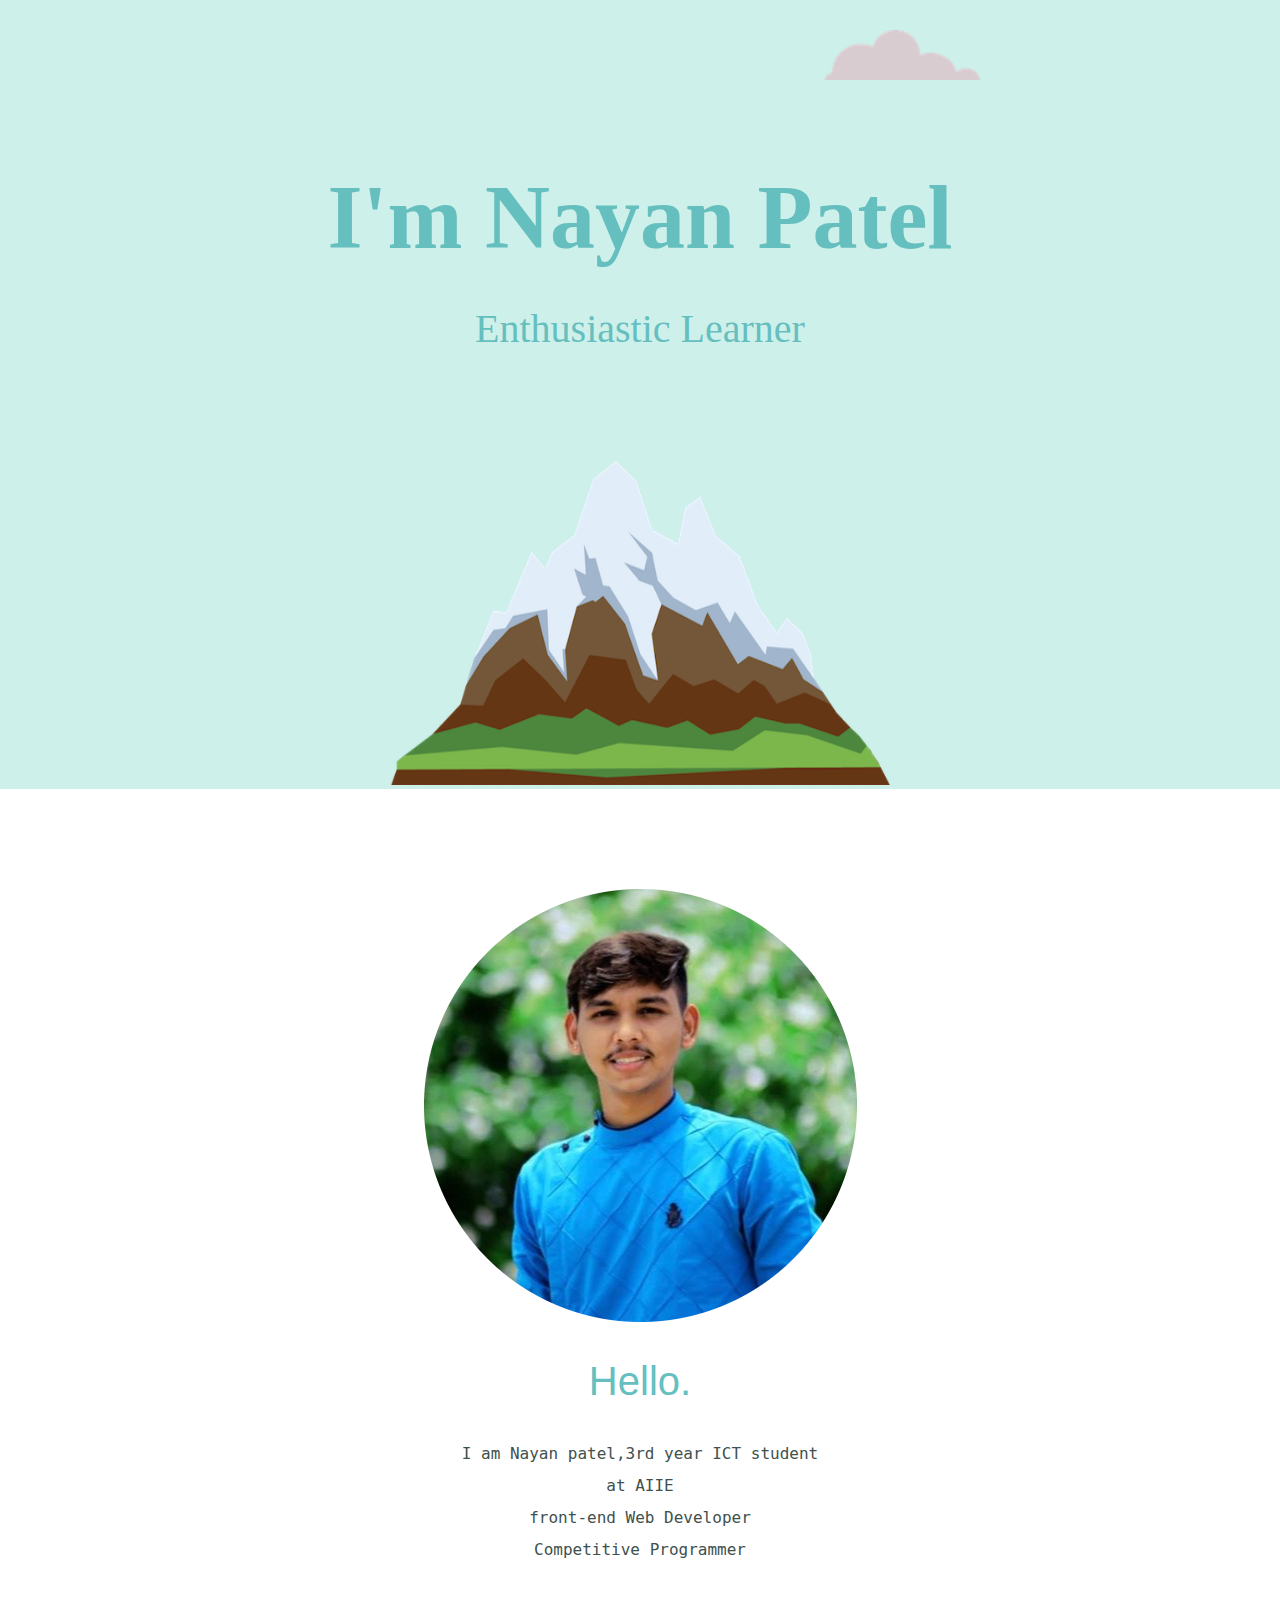
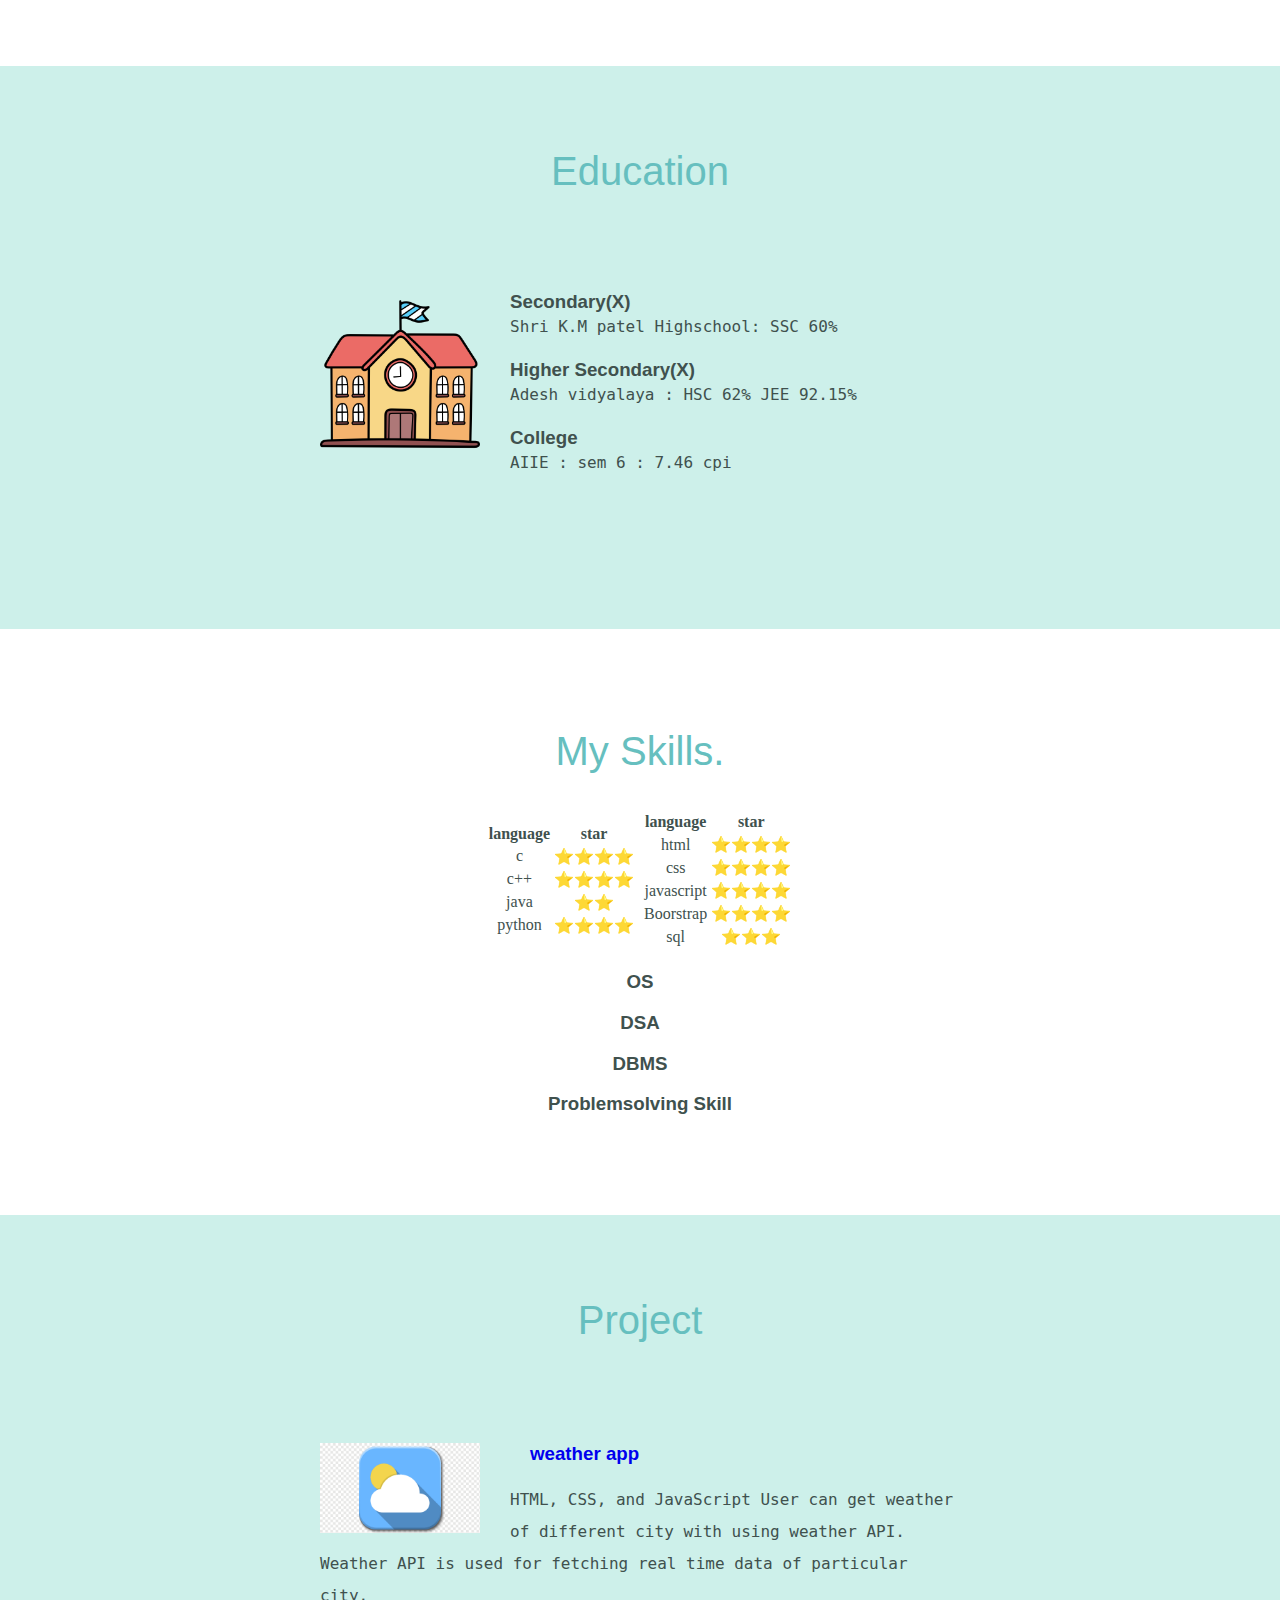
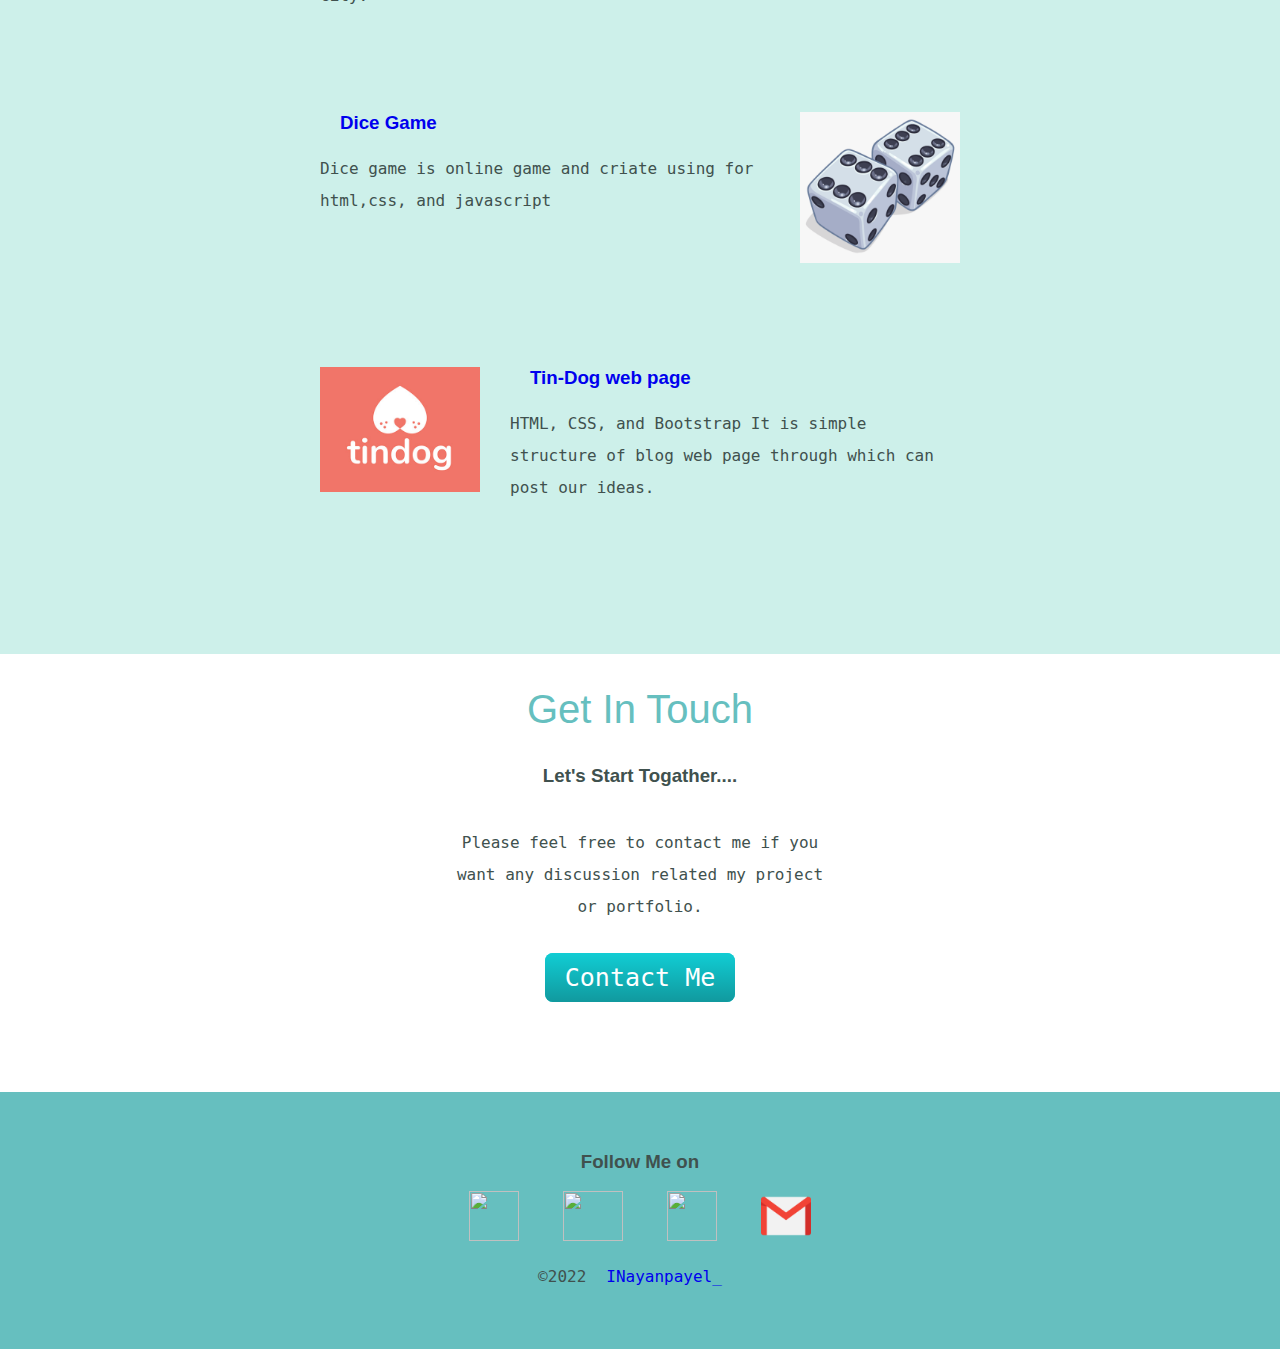
==== index.html @ 5efd01de "Update index.html" ====
<!DOCTYPE html>
<html lang="en">
<head>
    <meta charset="UTF-8">
    <meta http-equiv="X-UA-Compatible" content="IE=edge">
    <meta name="viewport" content="width=device-width, initial-scale=1.0">
    
    <link rel="stylesheet " href="css/styles.css">
     <link rel="icon" href="favicon.ico">
    <title>Nayan Patel</title>
   
</head>
<body>
    <div class="top-container">
     <img class="top-cloud "src="images/cloud.png" alt="cloud.png">
     <h1>I'm Nayan Patel</h1>
     <h2 class="sehading">Enthusiastic Learner</h2>

     
     <img  class="mountain responsive" src="images/mountain.png" alt="mountain.png">
   
    </div>
    <div class="middle-container">
  <div class="profile" style="margin-bottom: 100px;">
    <img src="images/nayan patel- image-modified.png" alt="">
    <h2>Hello.</h2>
    <p class="intro"> I am Nayan patel,3rd year ICT student at AIIE
                       <br>
                      front-end Web Developer
                      <br>
                      Competitive Programmer</p>
  </div>
 
 <div class="skills" >
   <h2>Education</h2>
    <div class="skill-row school-image">
      <img class="skill1"  src="images/school.png" alt="">
      <h3 style=" margin-bottom: 0px;" >Secondary(X)</h3>
      <p class="special" style="    margin-bottom: 0px; margin-top: 0px; ">Shri K.M patel Highschool: SSC 60%</p>
      <h3 style="margin-bottom: 0px;">Higher Secondary(X)</h3>
      <p class="special" style="margin-top: 0px;">Adesh vidyalaya : HSC 62%  JEE 92.15%</p>
       <h3 style="margin-bottom: 0px;">College</h3>
         <p class="special" style="margin-top: 0px;">AIIE :  sem 6 : 7.46 cpi</p>



    </div>

 </div>
 

  <div class="secondmiddle">
    <h2>My Skills.</h2>
    <table align="center" >
      <tr>
        <td>
         <table >
        
        <thead>
            <th>language</th>
            <th>star</th>
        </thead>
        <tr>
            <td>c</td>
            <td>⭐️⭐️⭐️⭐️</td>
        </tr>
         <tr>
            <td>c++</td>
            <td>⭐️⭐️⭐️⭐️</td>
         </tr>
          
        <tr>
            <td>java</td>
            <td>⭐️⭐️</td>
        </tr>
        <tr>
            <td>python</td>
            <td>⭐️⭐️⭐️⭐️</td>
        </tr>
        
    </table>
        </td>
        <td>
          <table >
        <thead>
            <th>language</th>
            <th>star</th>
        </thead>
       
         <tr>
            <td>html</td>
            <td>⭐️⭐️⭐️⭐️</td>
        </tr>
        <tr>
            <td>css</td>
            <td>⭐️⭐️⭐️⭐️</td>
        </tr>
              <tr>
            <td>javascript</td>
            <td>⭐️⭐️⭐️⭐️</td>
        </tr>
        <tr>
            <td>Boorstrap</td>
            <td>⭐️⭐️⭐️⭐️</td>
        </tr>
        <tr>
            <td>sql</td>
            <td>⭐️⭐️⭐️</td>
        </tr>
    </table>
        </td>
      </tr>
    </table>
    <h3>OS</h3>
    <h3>DSA</h3>
   <h3>DBMS</h3>
   <h3>Problemsolving Skill</h3>

  </div>
  
  
  <div class="skills">
    <h2>Project</h2>
    <div class="skill-row">
      <img class="skill1" src="images/weather.png" alt="">
     <h3><a href="https://inayanpatel00.github.io/wearther/">weather app</a></h3>
      <p>HTML, CSS, and JavaScript User can get weather of different city with using weather API. Weather API is used for fetching real time data of particular city.</p>
    </div>
    <div class="skill-row">
      <img class="skill2" src="images/dice.png" alt="">
      <h3><a href="https://inayanpatel00.github.io/Dice_Game/">Dice Game</a></h3>
      <p> Dice game is online game and criate using for html,css, and javascript</p>
    </div>
    <div class="skill-row" style="margin-top: 150px ">
      <img class="skill1" src="images/tindog.png" alt="">
      <h3><a href="https://inayanpatel00.github.io/TinDog/">Tin-Dog web page</a></h3>
      <p>HTML, CSS, and Bootstrap It is simple structure of blog web page through which can post our ideas.
</p>
    </div>
  </div>
  

  <div class="contact-me">
    <h2>Get In Touch</h2>
    <h3>Let's Start Togather....</h3>
    <p  class="contect-message">Please feel free to contact me if you want any discussion related my project or portfolio.</p>
    
    <a class="btn" href="index2.html">Contact  Me</a>
  </div>
</div>


<div class="bottom-container">
  <h3>Follow Me on</h3>
  <a class="footer-link" href="https://www.linkedin.com/in/nayan-patel-17034b195"><img src="https://brandlogos.net/wp-content/uploads/2016/06/linkedin-logo-512x512.png"width="50" height="50"></a>
  <a class="footer-link" href="https://twitter.com/inayanpatel1"><img src="https://seeklogo.com/images/T/twitter-2012-positive-logo-916EDF1309-seeklogo.com.png"width="60" height="50"></a>
  <a class="footer-link" href="https://instagram.com/inayanpatel_?igshid=YmMyMTA2M2Y=" ><img src="https://seeklogo.com/images/I/instagram-logo-041EABACE1-seeklogo.com.png" width="50" height="50"></a>
  <a class="https://mail.google.com/mail/u/0/#inbox?compose=CllgCJTLHGMfSJMRnQXCDwfdcSlsHkxMpCMxpvTtKQzpxlHwzqXCXhJTdZwKRwnlLRmnzVSlwkg" ><img src="images/gmail.png" width="50" height="50"></a>  
  <p>©2022<a href="https://instagram.com/inayanpatel_?igshid=YmMyMTA2M2Y=">INayanpayel_</a></p>
</div>


</body>
</html>
---- css/styles.css ----
body{
    text-align: center;
    margin: 0;
    font-family:cursive;
    color: #40514E;
}
.responsive {
    width: 100%;
    max-width: 500px;
    height: auto;
}
h1{
    /*width: 10;   when not inline block  css ndn    100% = 16px = 1em  em hoy to parent ma change kariae thay  px ma nahi*/
    margin: 50px auto 0 auto;
    font-family:cursive;
    font-size: 5.626rem;
    color: #66BFBF;
    line-height: 1.5;
}
h2{
    font-size: 2.5rem;
    font-family:sans-serif;
    color: #66BFBF;
    font-weight: normal;
}
h3{
color: #40514E;
font-family: sans-serif;
}
p{
    font-family:'monospace',sans-serif;
    line-height: 2;
   
    
}
hr {
    border-style: none;
    border-top-style: dotted;
    width: 10%;
    border-color: #EAF6F6;
    border-width: 6px;
    margin: 50px auto;
}
.intro
{
    width: 30%;
    margin: auto;
}
.skill1
{
width: 25%;
float:left;
margin-right: 30px;
}
.skill2
{
width: 25%;
float:right;
}
.skills
{
    background-color: #CDF0EA;
    padding-top: 50px;
    padding-bottom: 50px;

}
.special
{
    padding-top: 0.5px;
}
.school-image
{
        line-height: 0.90;
}
.skill-row
{
    width:50%;
    margin: 100px auto 100px auto;
    text-align:left;
}
.sehading{
    margin-top: 20px;
    font-family: serif;
}

.top-container{
    background-color: #CDF0EA;
    position: relative;
    padding-top: 100px;
    
}
.mountain
{
    height: 400px;
}
.middle-container {
    margin: 100px 0 ;
}
.secondmiddle{
    font-family: serif;
    margin: 100px auto 100px auto;

}
.bottom-container {
 background-color: #66BFBF;
    padding-top: 40px;
    padding-bottom: 40px;
}
.bottom-cloud
{
    position: absolute;
    left: 300px;
    bottom: 300px;
    height: 50px;
}
.top-cloud {
    position:absolute;
   right: 300px;
   top: 30px;
   height: 50px;
}
.contect-message{
    width: 30%;
    margin: 40px auto 40px;
}
.btn {
    /*  button creator   giphy */
    background: #11cdd4;
    background-image: -webkit-linear-gradient(top, #11cdd4, #11999e);
    background-image: -moz-linear-gradient(top, #11cdd4, #11999e);
    background-image: -ms-linear-gradient(top, #11cdd4, #11999e);
    background-image: -o-linear-gradient(top, #11cdd4, #11999e);
    background-image: linear-gradient(to bottom, #11cdd4, #11999e);
    -webkit-border-radius: 8;
    -moz-border-radius: 8;
    border-radius: 8px;
    font-family: 'monospace', sans-serif;   
    color: #ffffff;
    font-size: 25px;
    padding: 10px 20px 10px 20px;
    text-decoration: none;
}

.btn:hover {
    background: #30e3cb;
    background-image: -webkit-linear-gradient(top, #30e3cb, #2bc4ad);
    background-image: -moz-linear-gradient(top, #30e3cb, #2bc4ad);
    background-image: -ms-linear-gradient(top, #30e3cb, #2bc4ad);
    background-image: -o-linear-gradient(top, #30e3cb, #2bc4ad);
    background-image: linear-gradient(to bottom, #30e3cb, #2bc4ad);
    text-decoration: none;
}
a{
    margin:10px 20px;
    text-decoration: none;
}
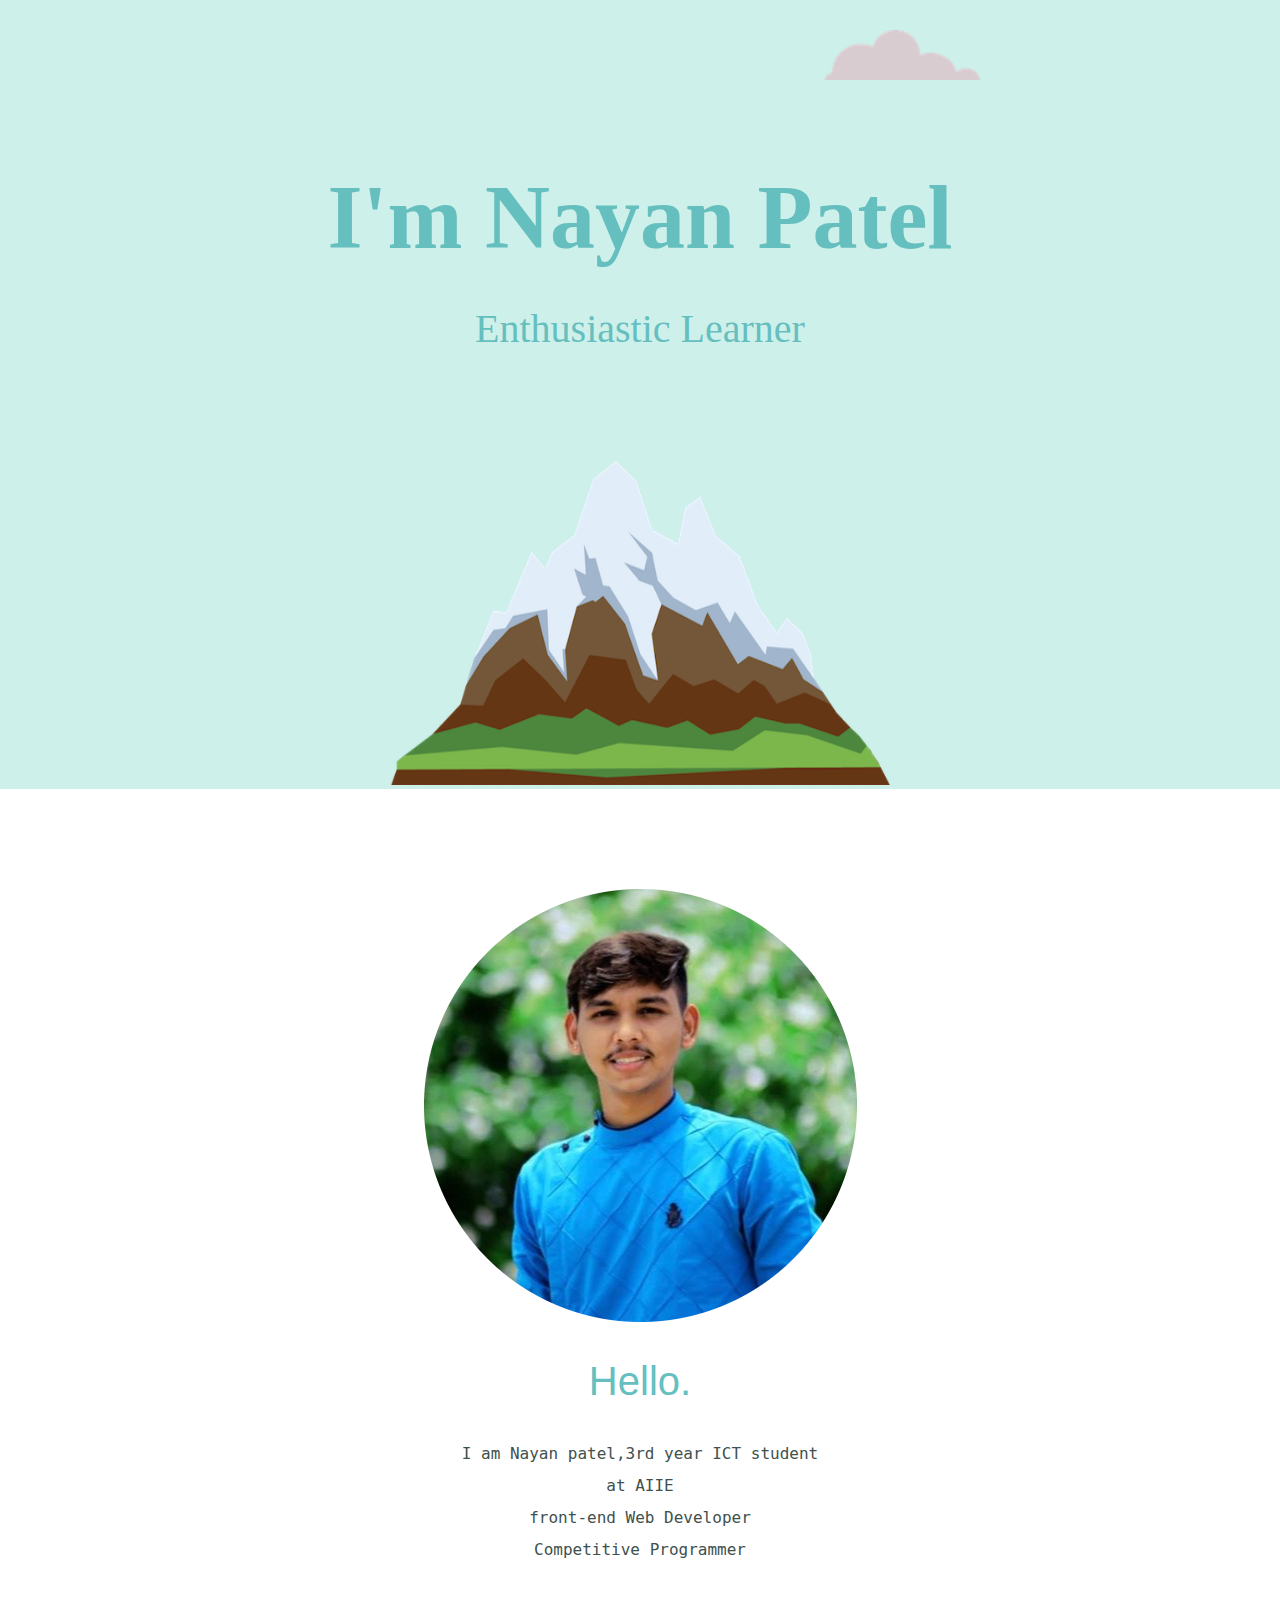
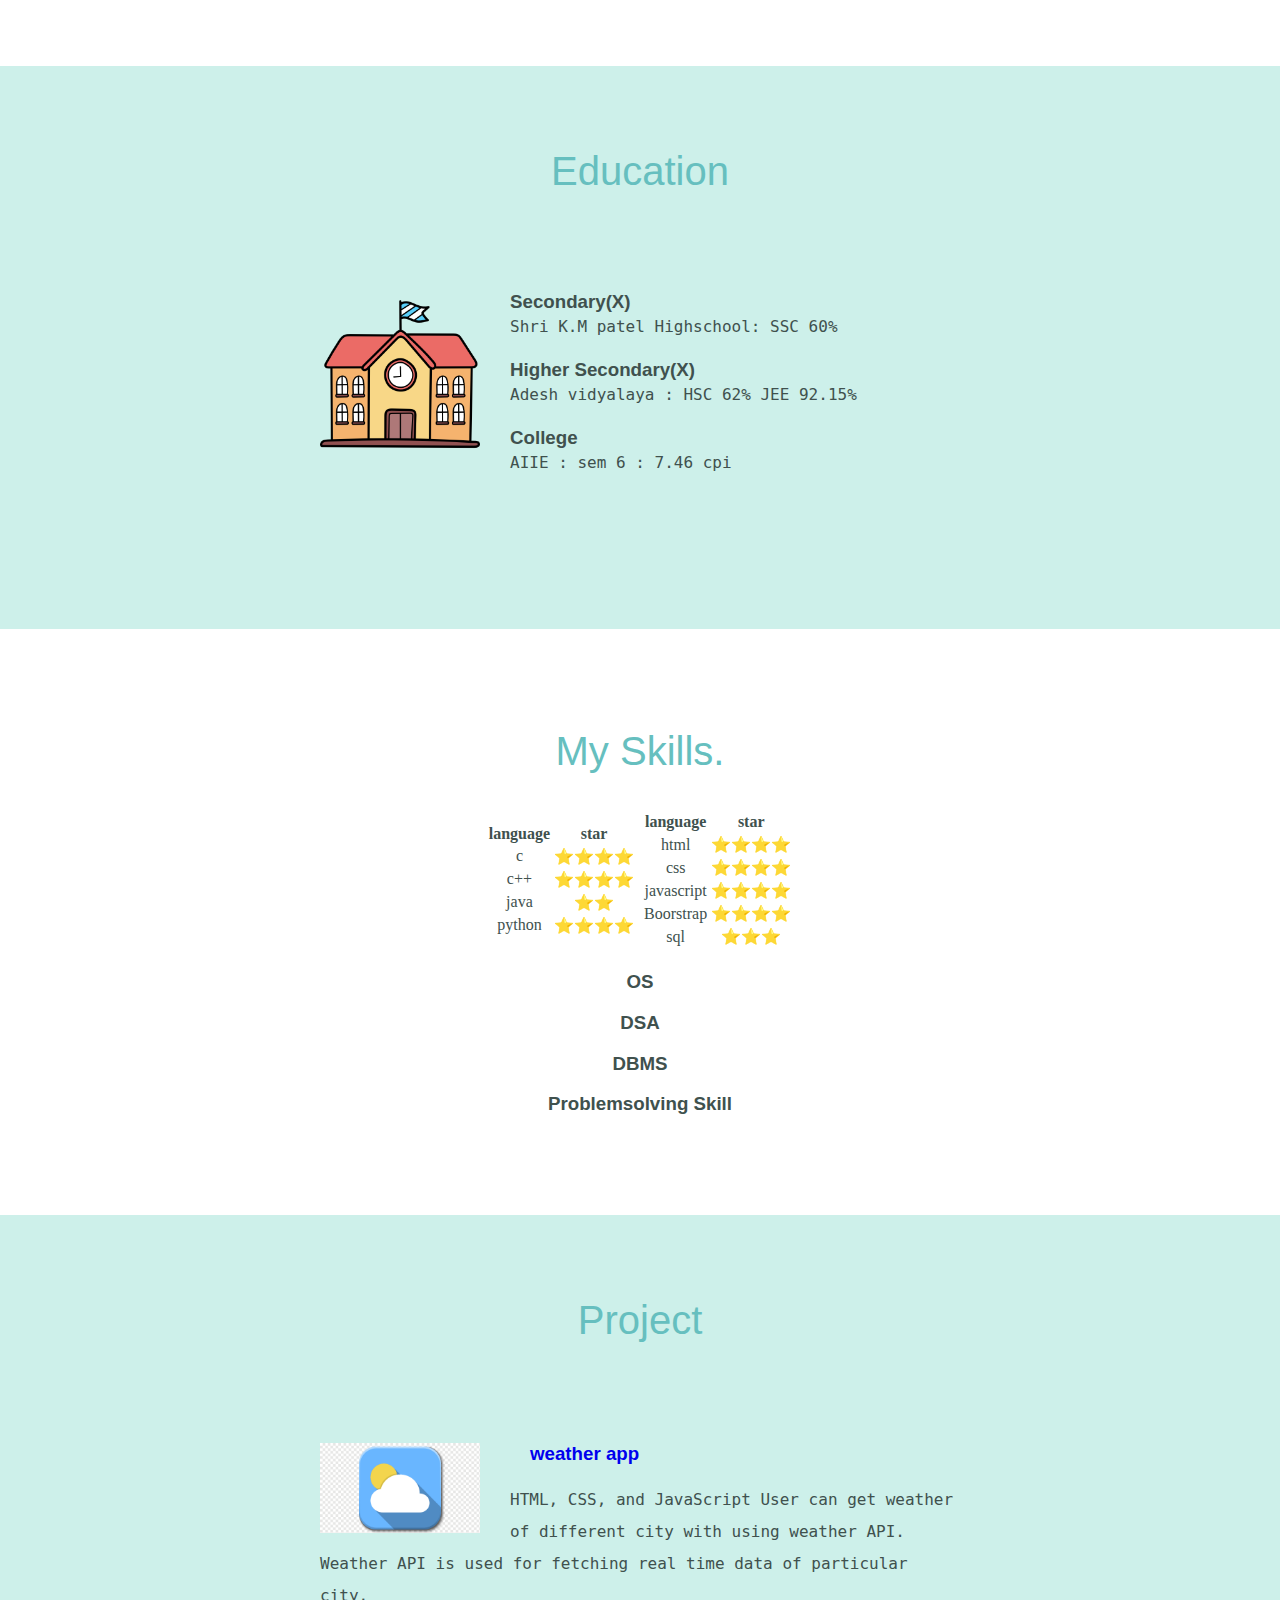
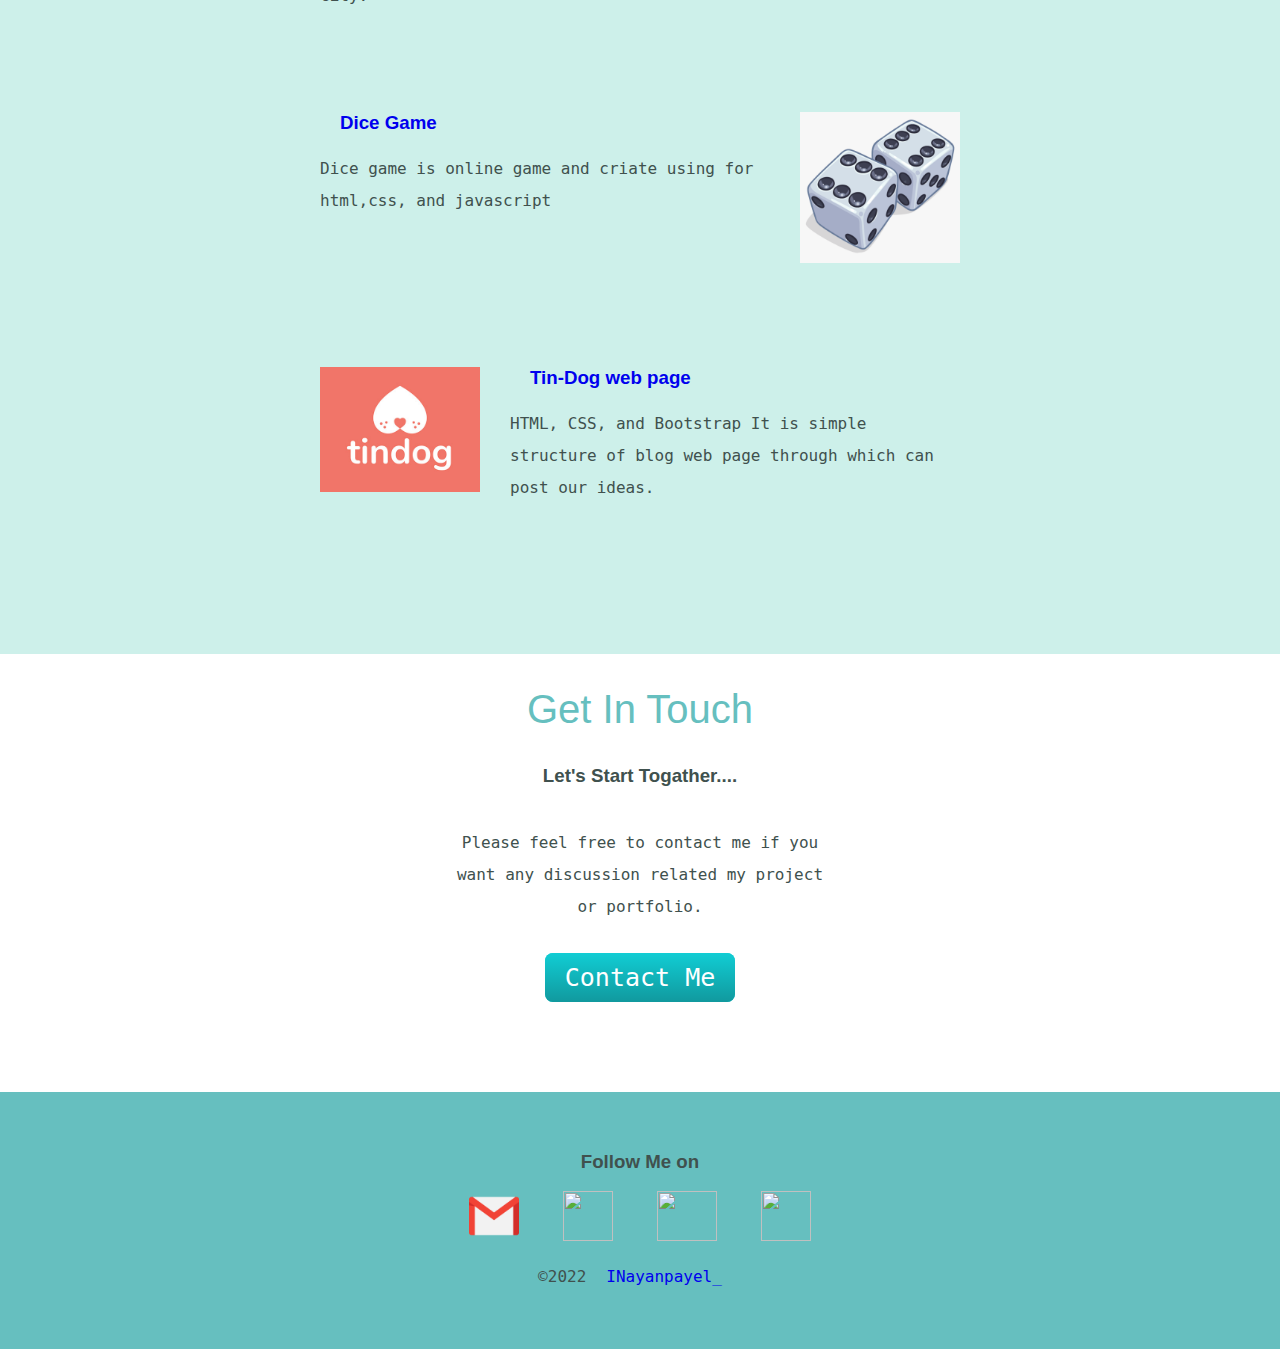
==== commit e3caa6f7: "Update index.html" ====
--- a/index.html
+++ b/index.html
@@ -152,10 +152,11 @@
 
 <div class="bottom-container">
   <h3>Follow Me on</h3>
+     <a href="https://mail.google.com/mail/u/0/#inbox?compose=CllgCJTLHGMfSJMRnQXCDwfdcSlsHkxMpCMxpvTtKQzpxlHwzqXCXhJTdZwKRwnlLRmnzVSlwkg" ><img src="images/gmail.png" width="50" height="50"></a> 
   <a class="footer-link" href="https://www.linkedin.com/in/nayan-patel-17034b195"><img src="https://brandlogos.net/wp-content/uploads/2016/06/linkedin-logo-512x512.png"width="50" height="50"></a>
   <a class="footer-link" href="https://twitter.com/inayanpatel1"><img src="https://seeklogo.com/images/T/twitter-2012-positive-logo-916EDF1309-seeklogo.com.png"width="60" height="50"></a>
   <a class="footer-link" href="https://instagram.com/inayanpatel_?igshid=YmMyMTA2M2Y=" ><img src="https://seeklogo.com/images/I/instagram-logo-041EABACE1-seeklogo.com.png" width="50" height="50"></a>
-  <a class="https://mail.google.com/mail/u/0/#inbox?compose=CllgCJTLHGMfSJMRnQXCDwfdcSlsHkxMpCMxpvTtKQzpxlHwzqXCXhJTdZwKRwnlLRmnzVSlwkg" ><img src="images/gmail.png" width="50" height="50"></a>  
+  
   <p>©2022<a href="https://instagram.com/inayanpatel_?igshid=YmMyMTA2M2Y=">INayanpayel_</a></p>
 </div>
 
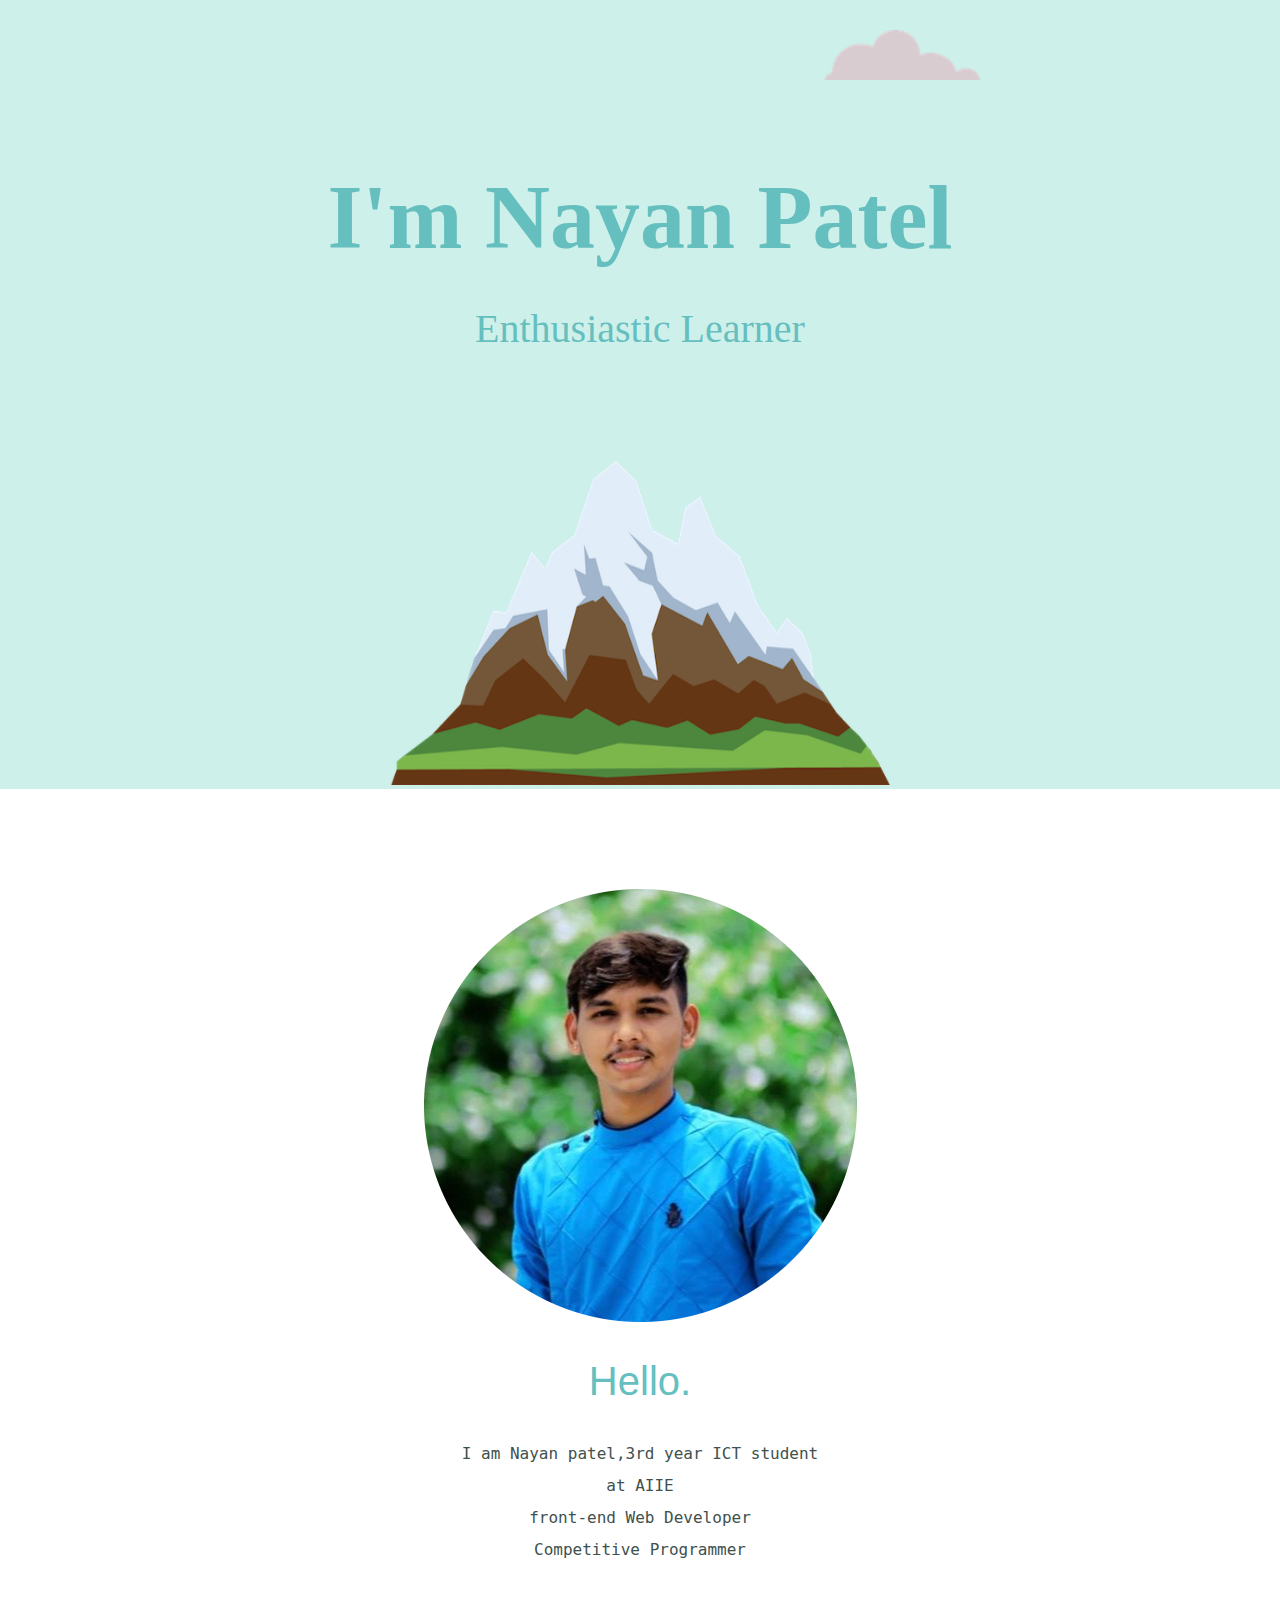
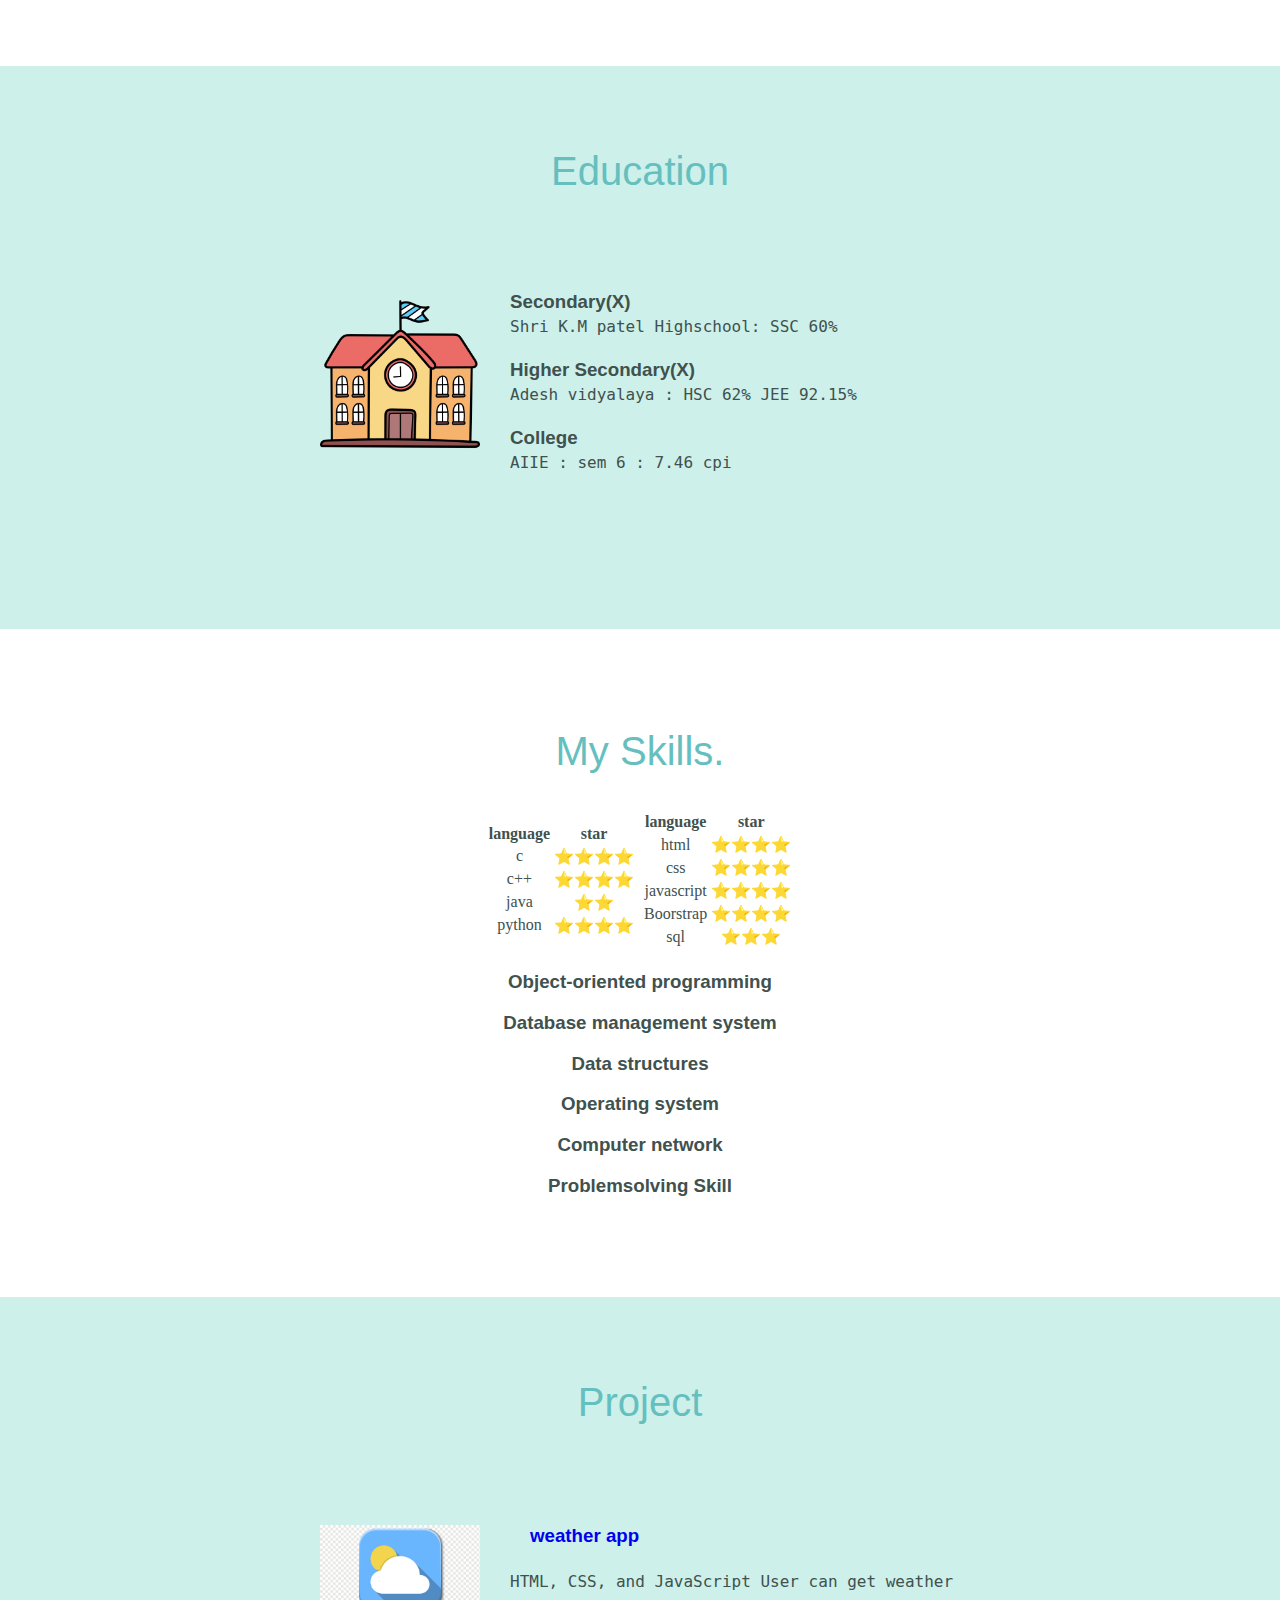
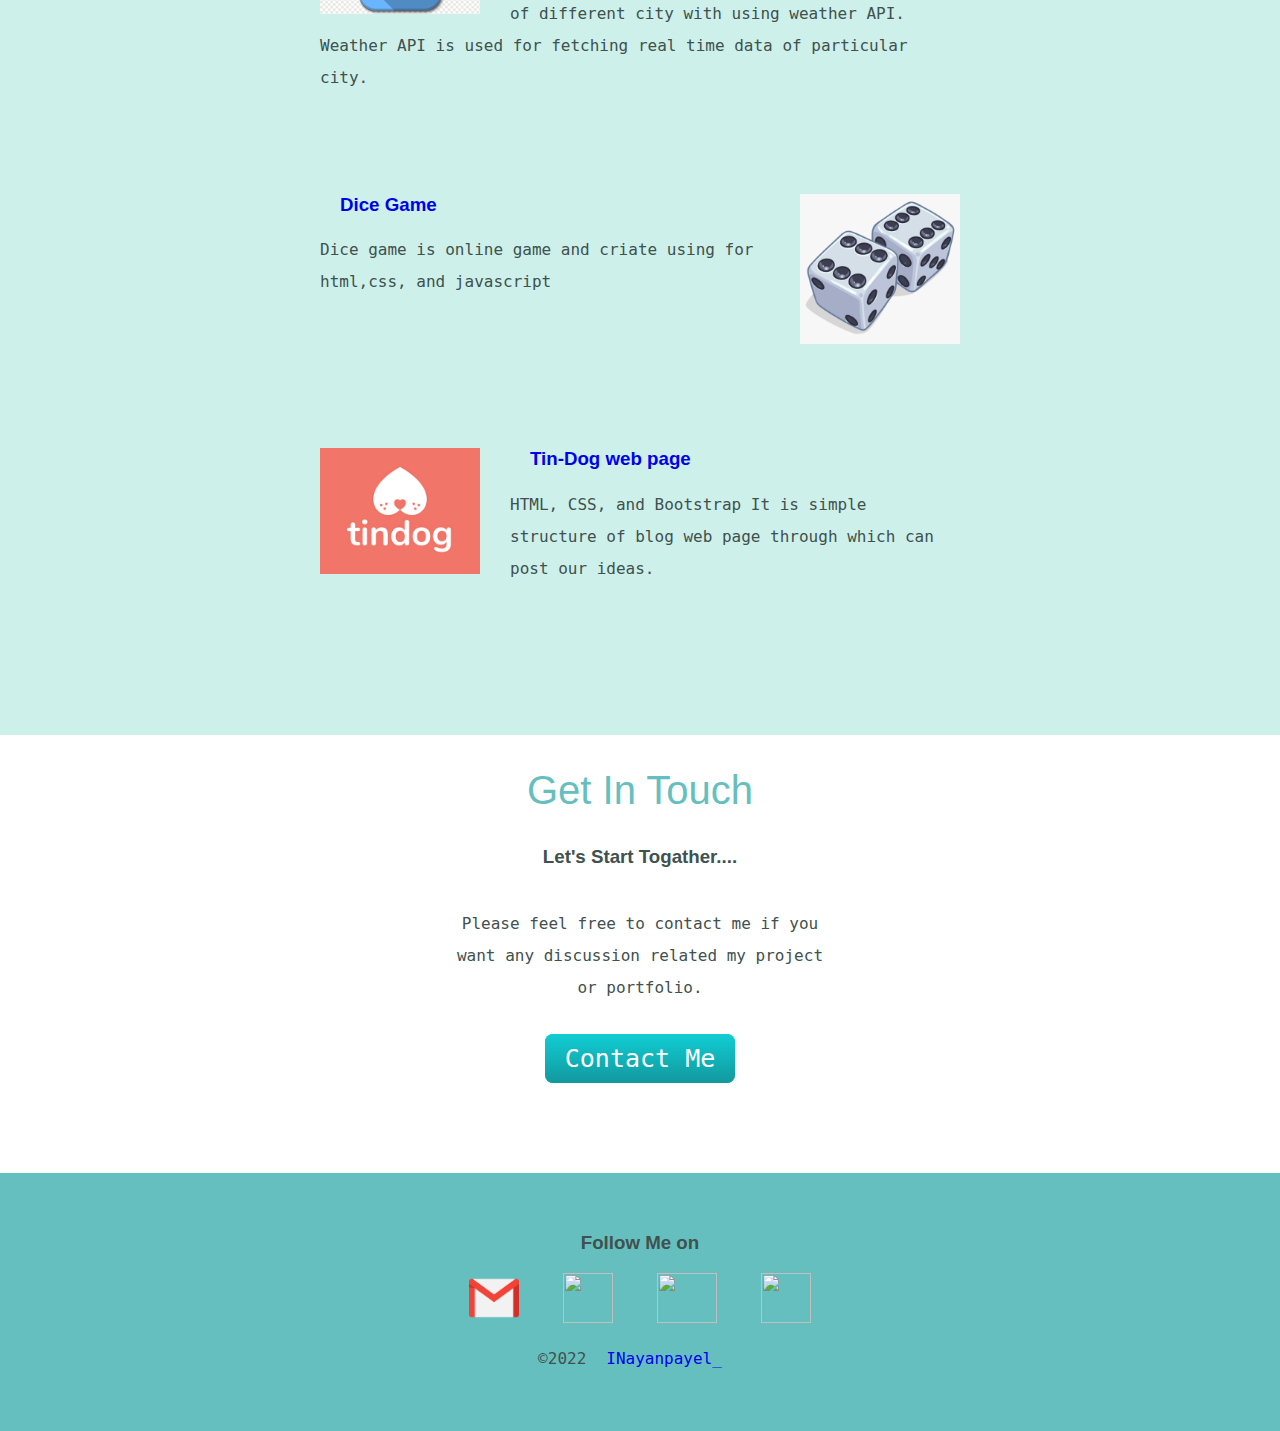
==== commit a7d6d837: "Update index.html" ====
--- a/index.html
+++ b/index.html
@@ -111,10 +111,12 @@
         </td>
       </tr>
     </table>
-    <h3>OS</h3>
-    <h3>DSA</h3>
-   <h3>DBMS</h3>
-   <h3>Problemsolving Skill</h3>
+     <h3>Object-oriented programming</h3>
+     <h3>Database management system</h3>
+     <h3>Data structures</h3>
+     <h3>Operating system</h3>
+     <h3>Computer network</h3>
+     <h3>Problemsolving Skill</h3>
 
   </div>
   
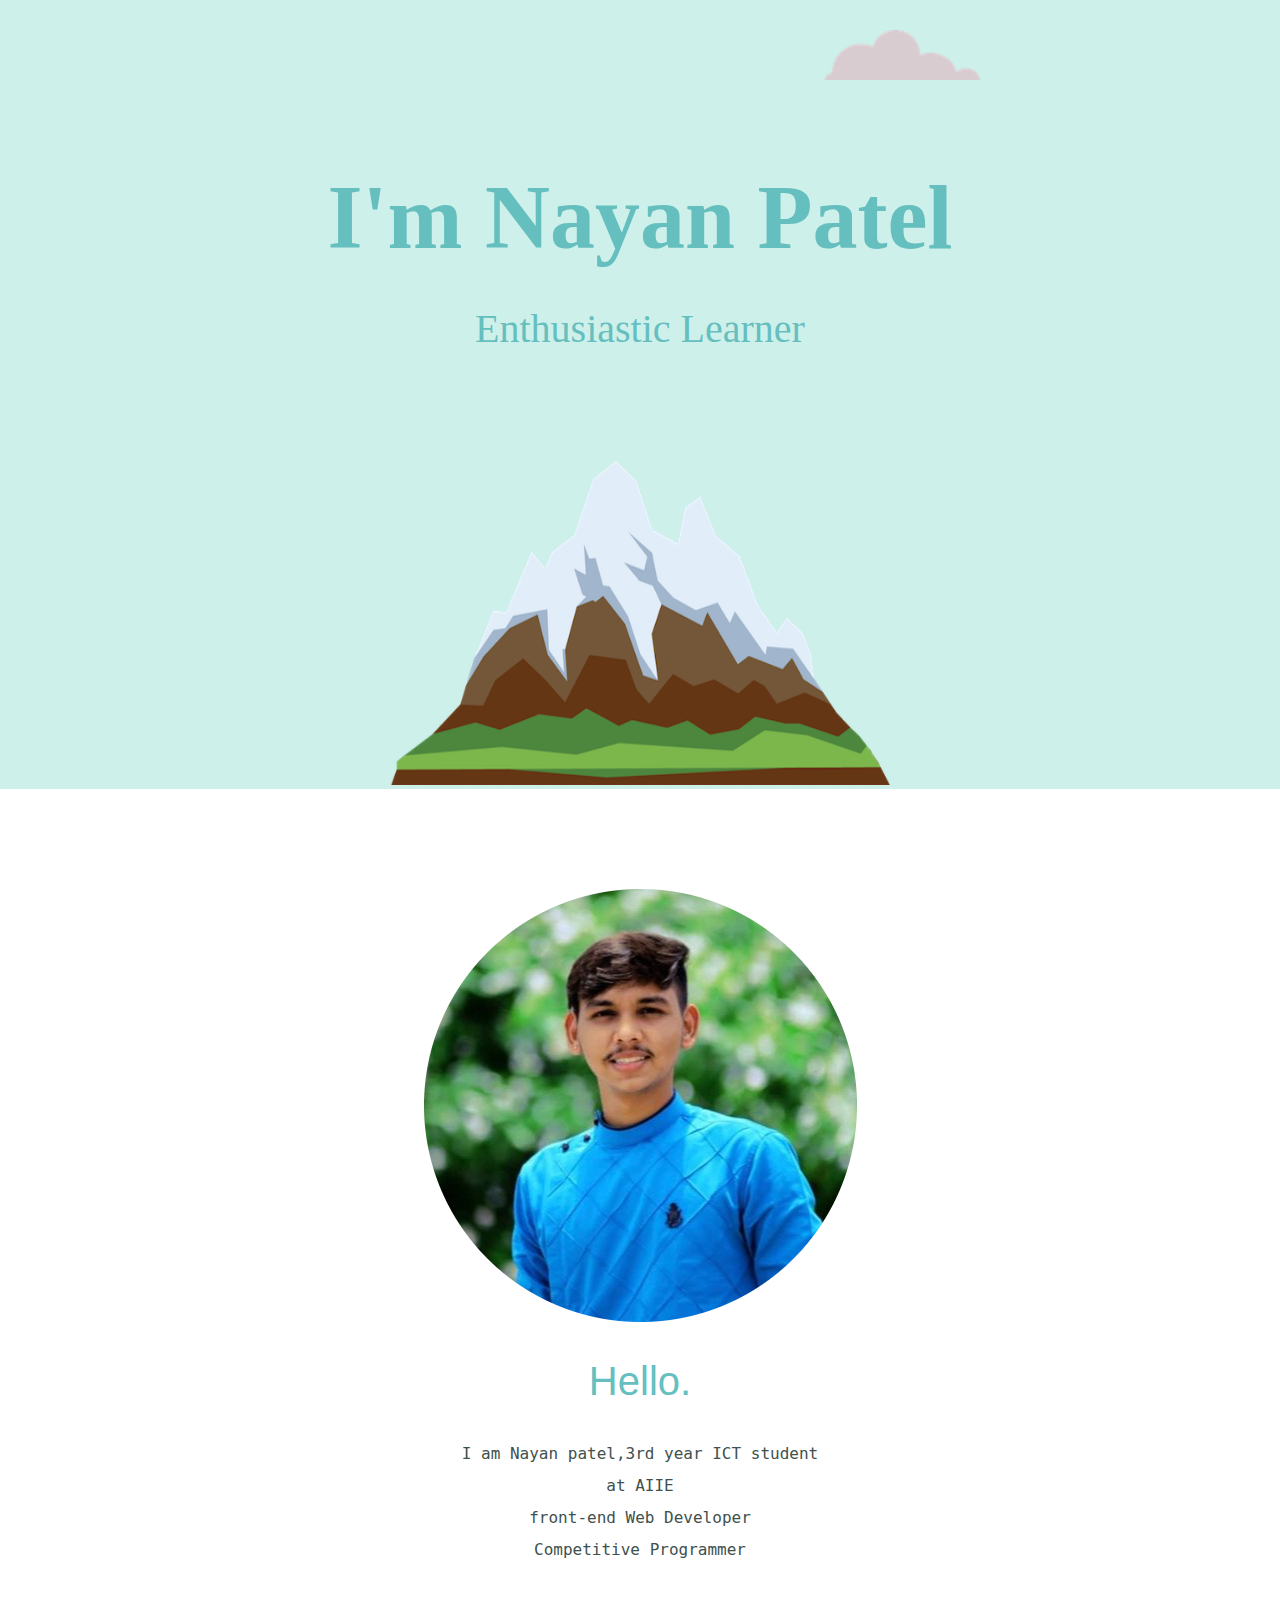
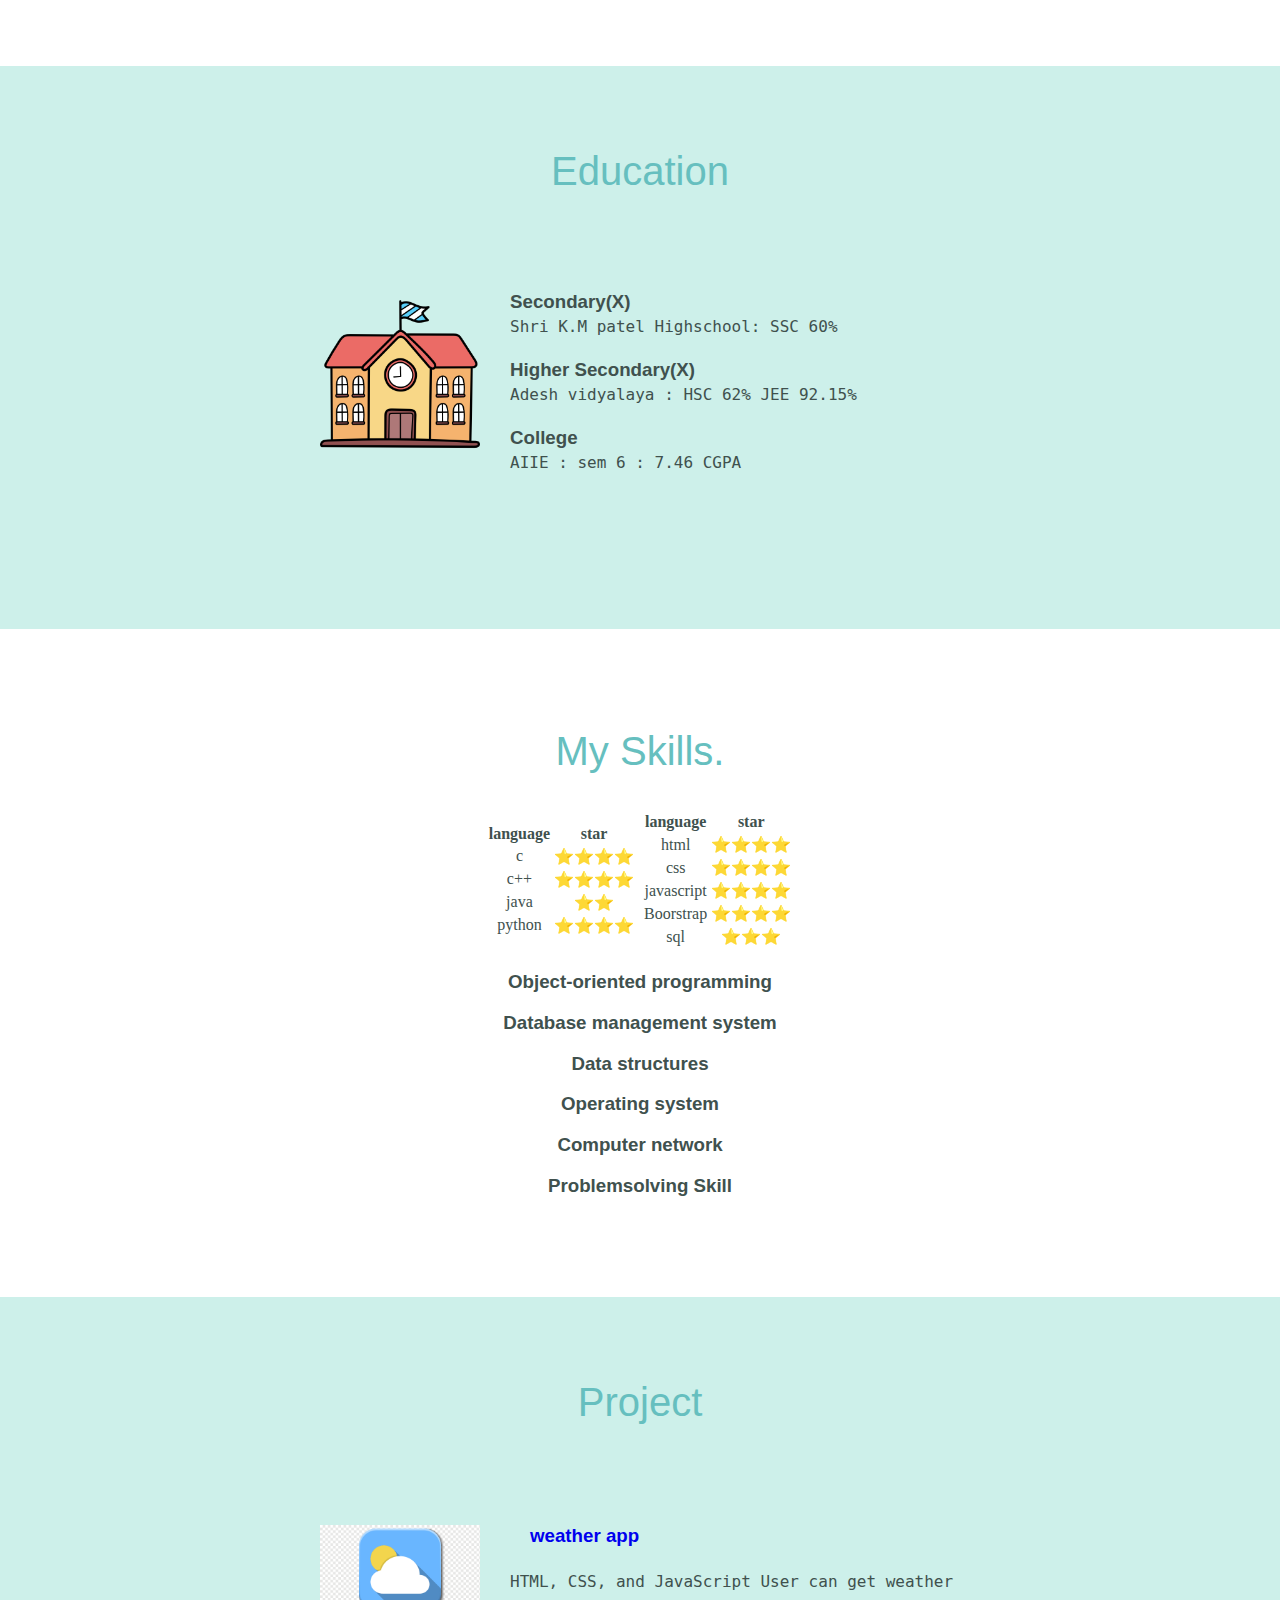
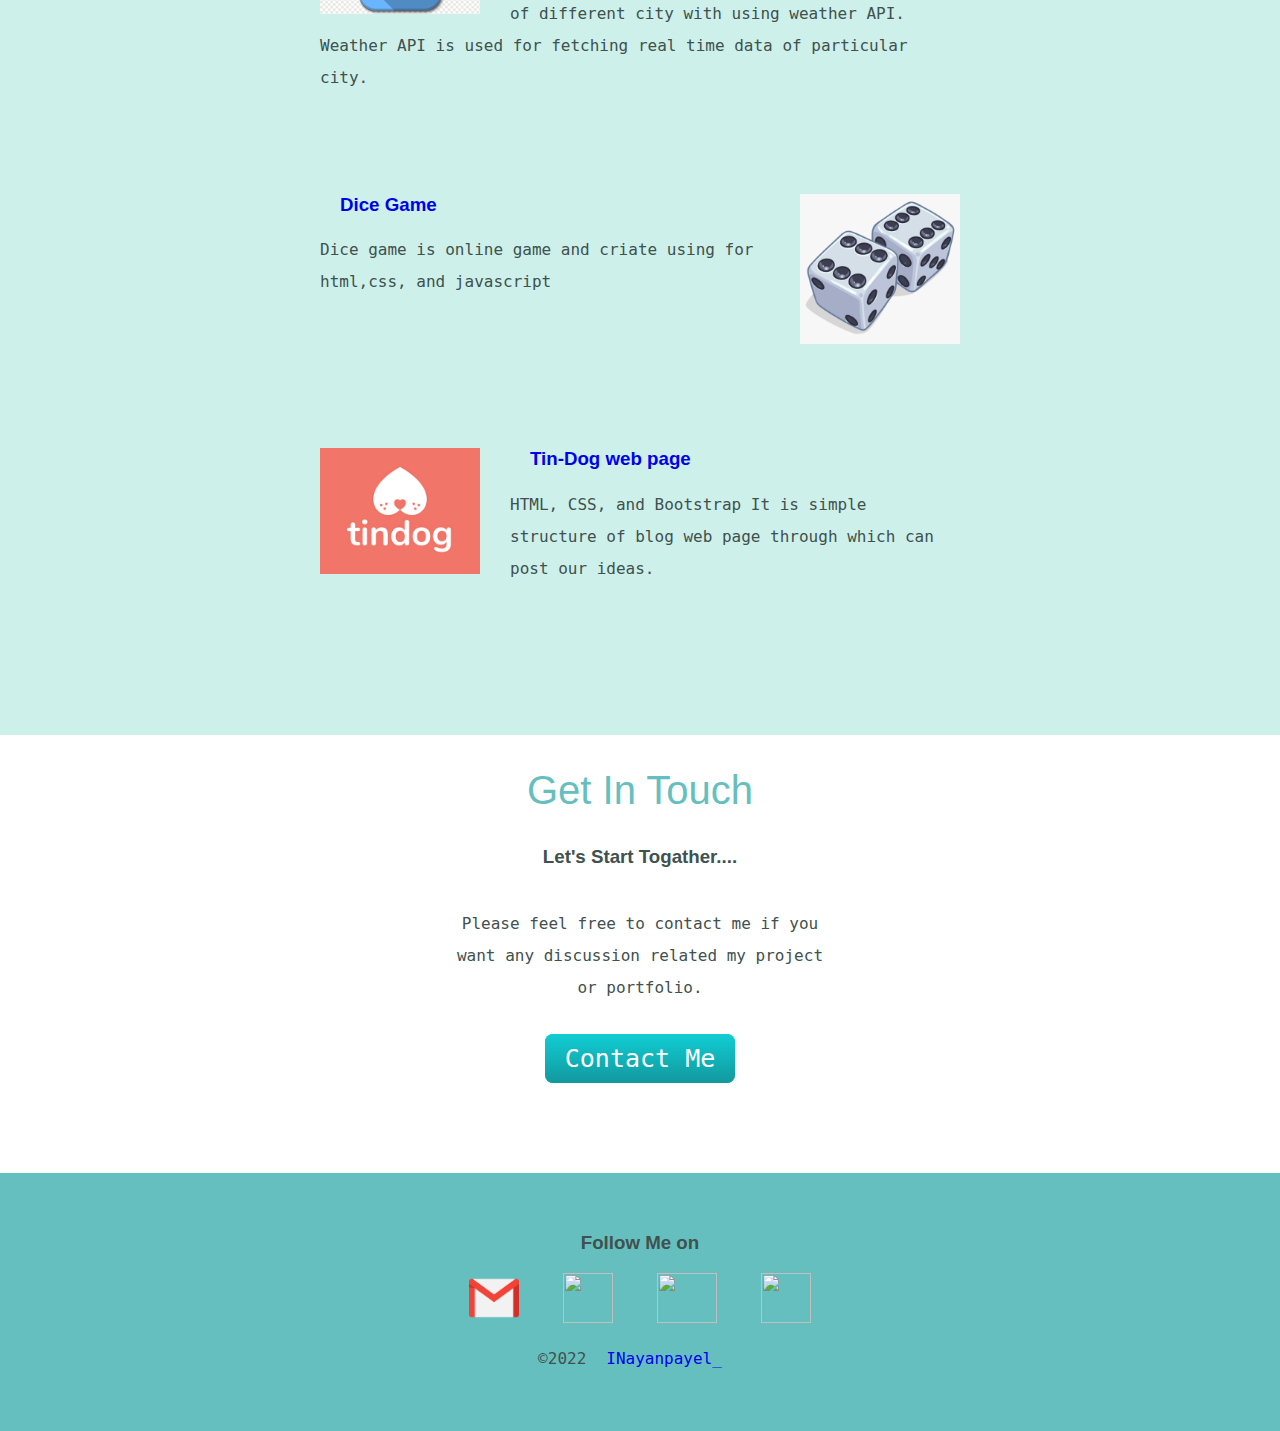
==== commit 3015472d: "Update index.html" ====
--- a/index.html
+++ b/index.html
@@ -36,11 +36,11 @@
     <div class="skill-row school-image">
       <img class="skill1"  src="images/school.png" alt="">
       <h3 style=" margin-bottom: 0px;" >Secondary(X)</h3>
-      <p class="special" style="    margin-bottom: 0px; margin-top: 0px; ">Shri K.M patel Highschool: SSC 60%</p>
+      <p class="special" style="margin-bottom: 0px; margin-top: 0px; ">Shri K.M patel Highschool: SSC 60%</p>
       <h3 style="margin-bottom: 0px;">Higher Secondary(X)</h3>
       <p class="special" style="margin-top: 0px;">Adesh vidyalaya : HSC 62%  JEE 92.15%</p>
        <h3 style="margin-bottom: 0px;">College</h3>
-         <p class="special" style="margin-top: 0px;">AIIE :  sem 6 : 7.46 cpi</p>
+         <p class="special" style="margin-top: 0px;">AIIE :  sem 6 : 7.46 CGPA</p>
 
 
 
@@ -154,7 +154,7 @@
 
 <div class="bottom-container">
   <h3>Follow Me on</h3>
-     <a href="https://mail.google.com/mail/u/0/#inbox?compose=CllgCJTLHGMfSJMRnQXCDwfdcSlsHkxMpCMxpvTtKQzpxlHwzqXCXhJTdZwKRwnlLRmnzVSlwkg" ><img src="images/gmail.png" width="50" height="50"></a> 
+     <a href="index2.html" ><img src="images/gmail.png" width="50" height="50"></a> 
   <a class="footer-link" href="https://www.linkedin.com/in/nayan-patel-17034b195"><img src="https://brandlogos.net/wp-content/uploads/2016/06/linkedin-logo-512x512.png"width="50" height="50"></a>
   <a class="footer-link" href="https://twitter.com/inayanpatel1"><img src="https://seeklogo.com/images/T/twitter-2012-positive-logo-916EDF1309-seeklogo.com.png"width="60" height="50"></a>
   <a class="footer-link" href="https://instagram.com/inayanpatel_?igshid=YmMyMTA2M2Y=" ><img src="https://seeklogo.com/images/I/instagram-logo-041EABACE1-seeklogo.com.png" width="50" height="50"></a>
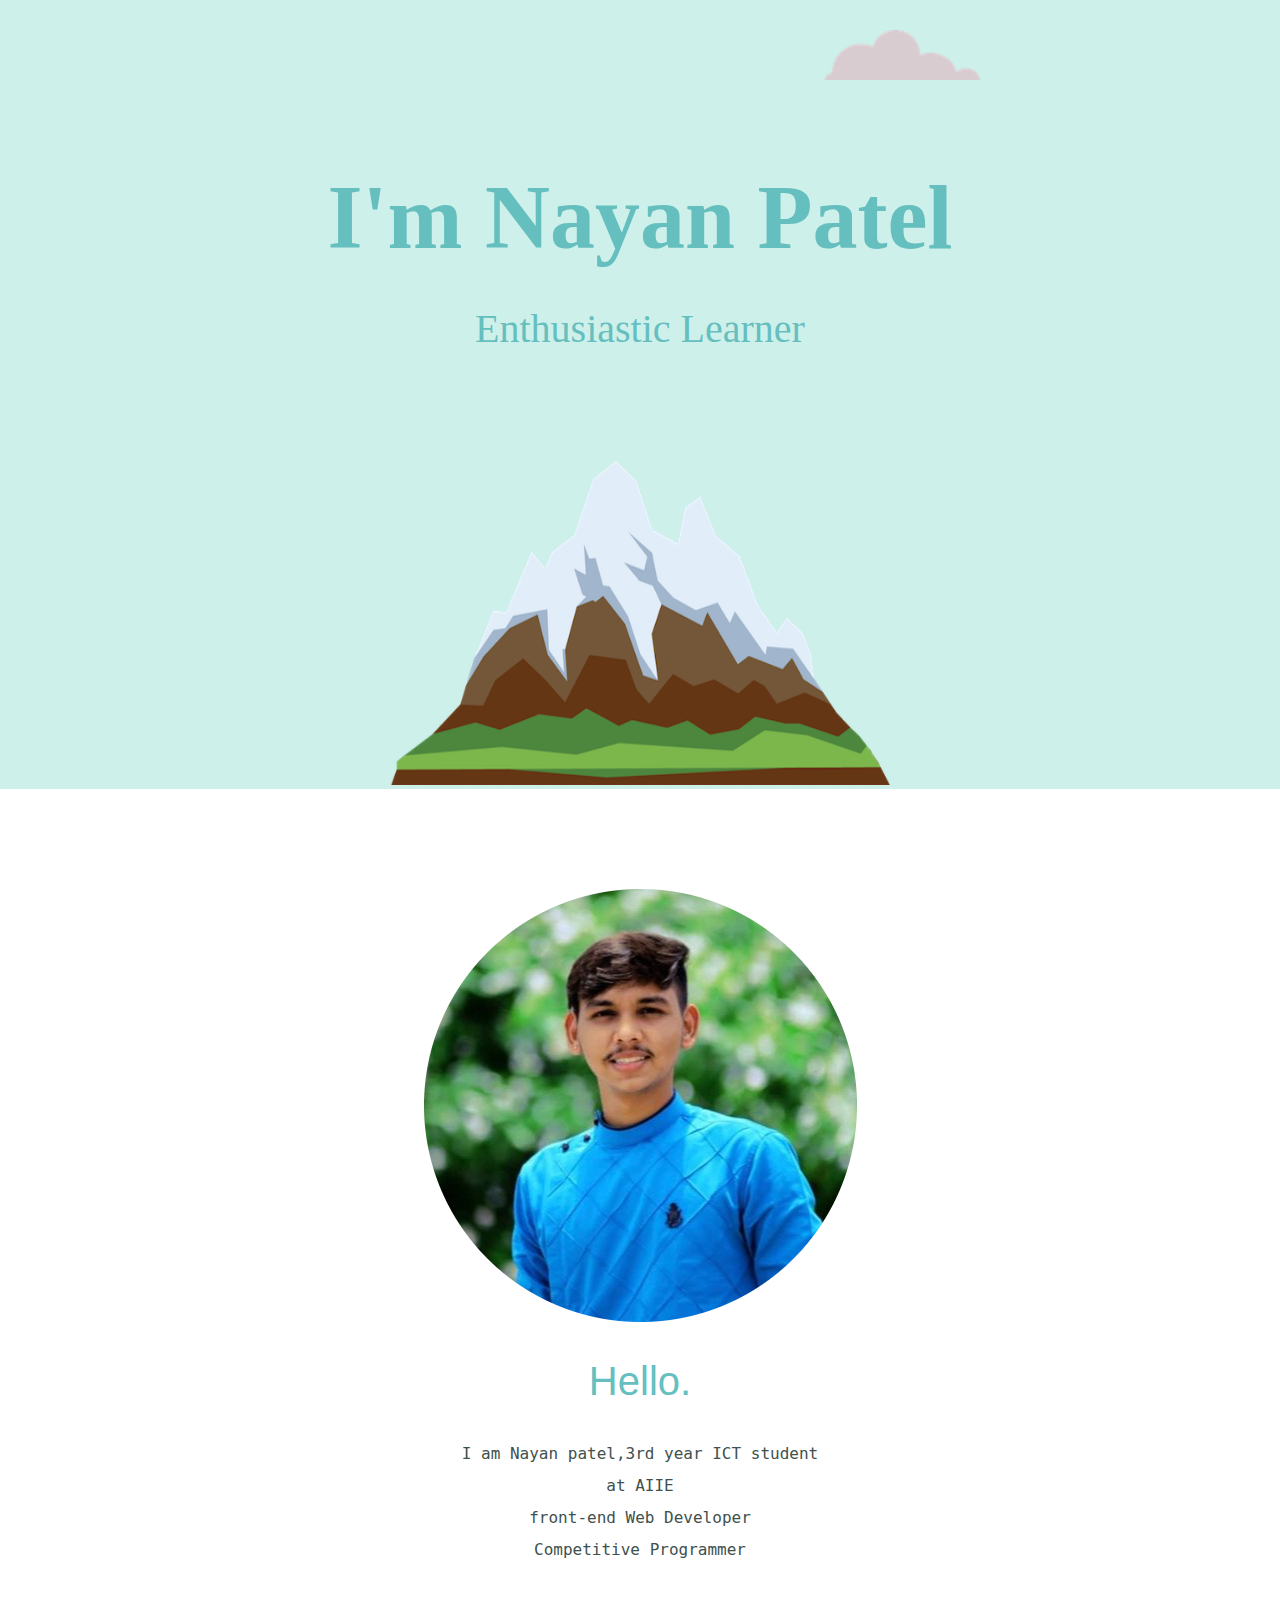
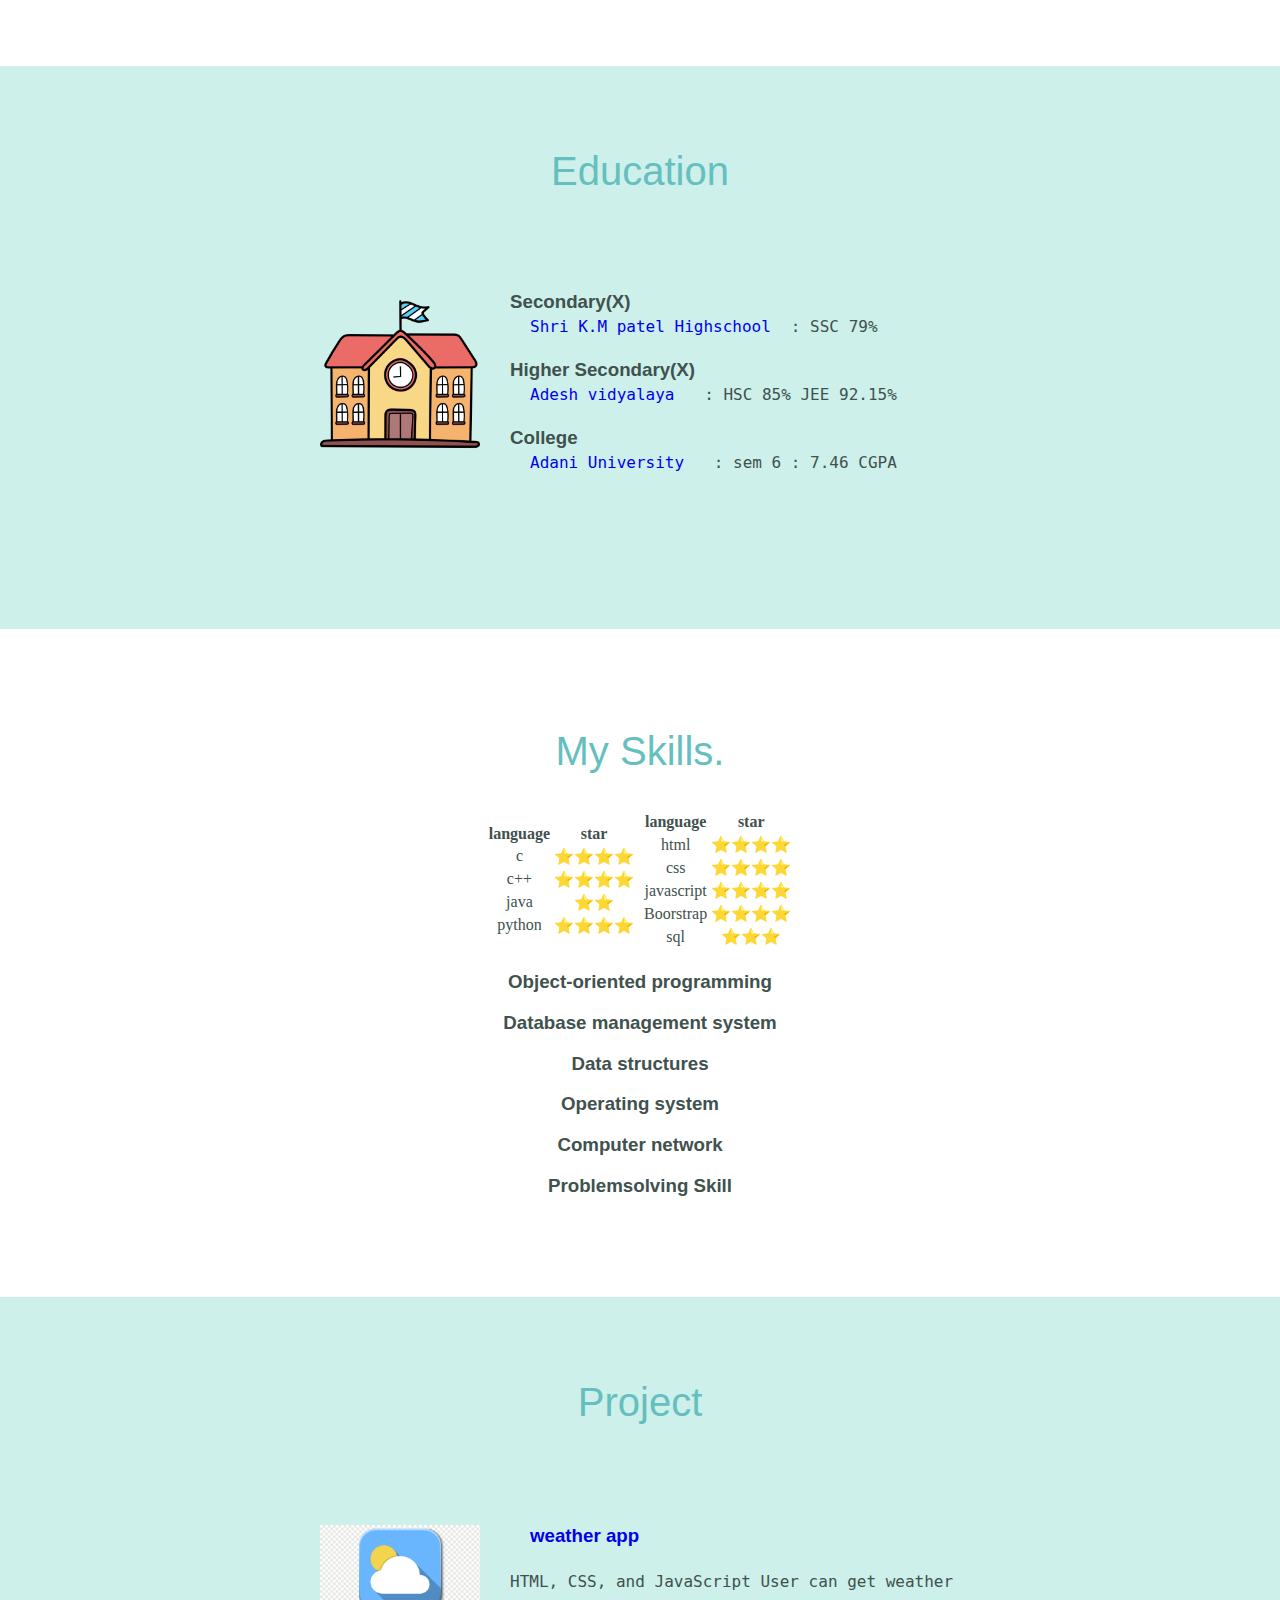
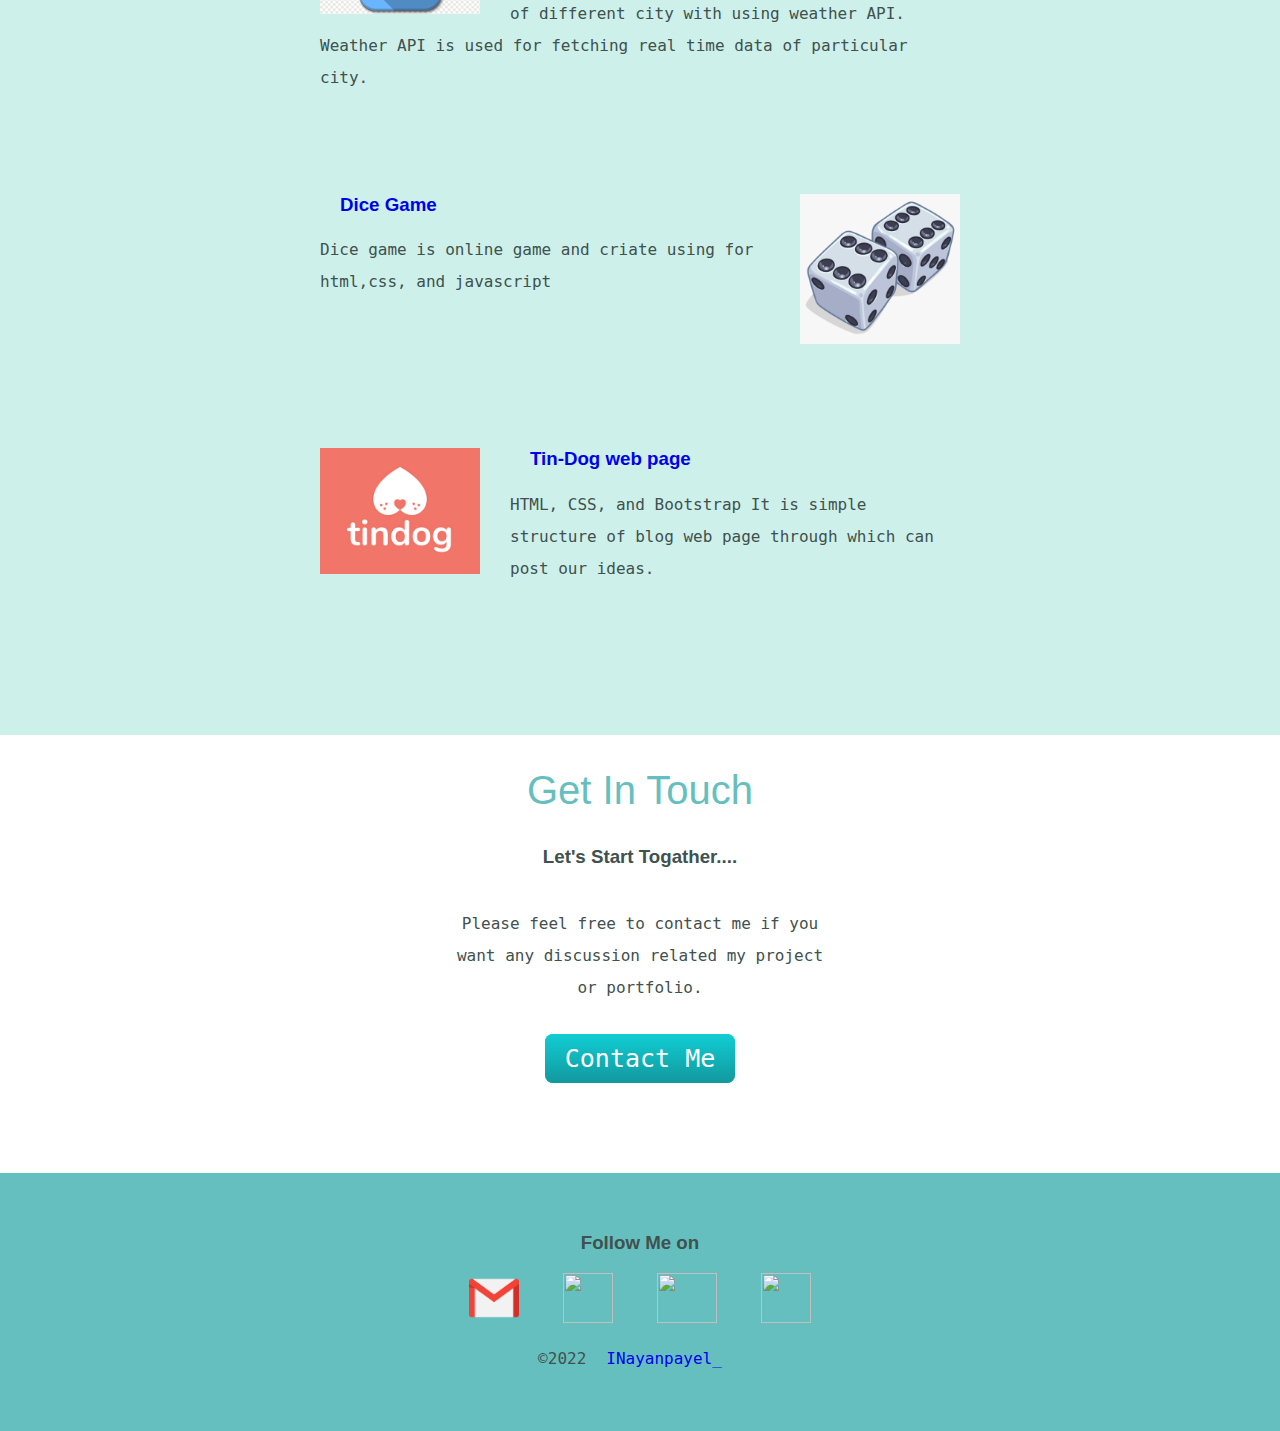
==== commit 054a7091: "Update index.html" ====
--- a/index.html
+++ b/index.html
@@ -31,22 +31,22 @@
                       Competitive Programmer</p>
   </div>
  
- <div class="skills" >
+  <div class="skills" >
    <h2>Education</h2>
     <div class="skill-row school-image">
       <img class="skill1"  src="images/school.png" alt="">
       <h3 style=" margin-bottom: 0px;" >Secondary(X)</h3>
-      <p class="special" style="margin-bottom: 0px; margin-top: 0px; ">Shri K.M patel Highschool: SSC 60%</p>
+      
+      <p class="special" style="    margin-bottom: 0px; margin-top: 0px; "><a class="link" href="https://www.facebook.com/groups/341490006201200/"  >Shri K.M patel Highschool</a>: SSC 79%</p>
       <h3 style="margin-bottom: 0px;">Higher Secondary(X)</h3>
-      <p class="special" style="margin-top: 0px;">Adesh vidyalaya : HSC 62%  JEE 92.15%</p>
+      <p class="special" style="margin-top: 0px;"><a class="link" href="https://instagram.com/abcsciencegroup?igshid=YmMyMTA2M2Y=" >Adesh vidyalaya</a> : HSC 85%  JEE 92.15%</p>
        <h3 style="margin-bottom: 0px;">College</h3>
-         <p class="special" style="margin-top: 0px;">AIIE :  sem 6 : 7.46 CGPA</p>
-
-
+       <p class="special" style="margin-top: 0px;"><a class="link" href="http://www.aii.ac.in/aiie/" > Adani University</a> : sem 6 : 7.46 CGPA</p>
 
     </div>
 
  </div>
+ 
  
 
   <div class="secondmiddle">
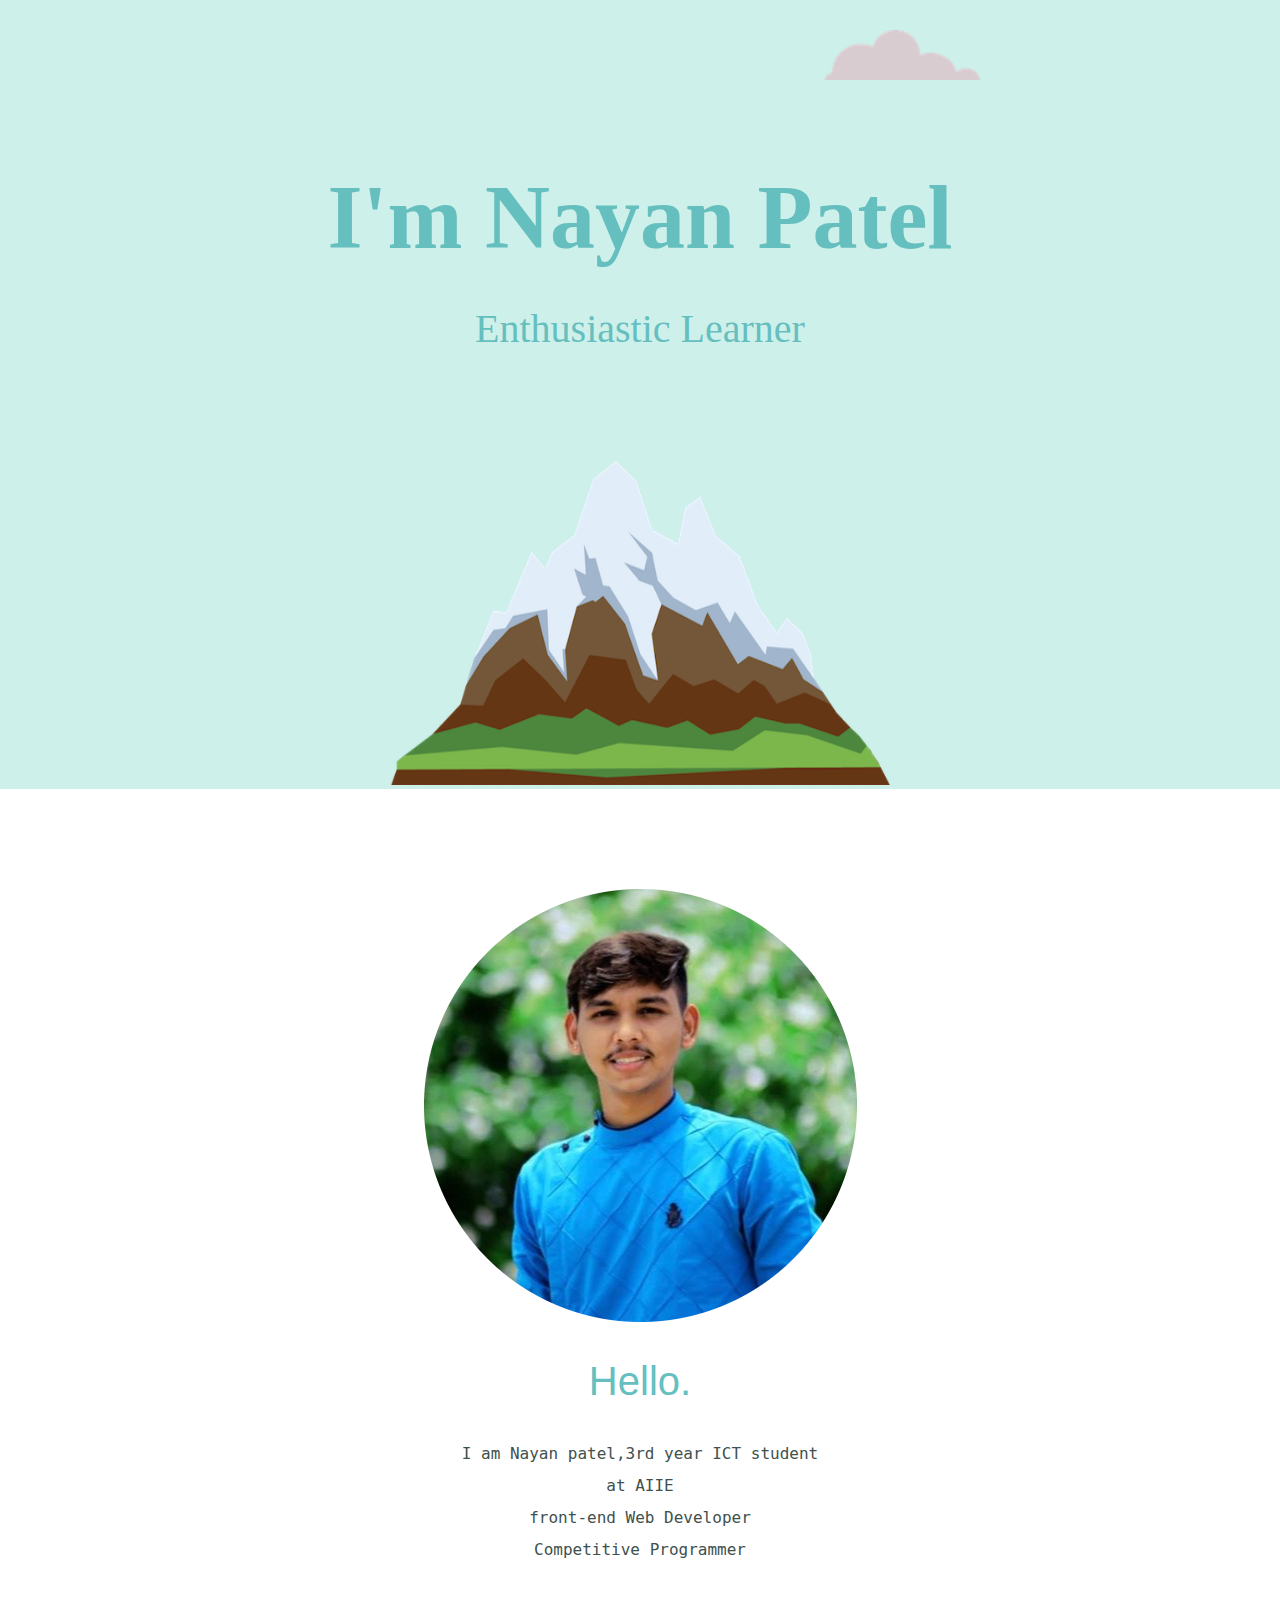
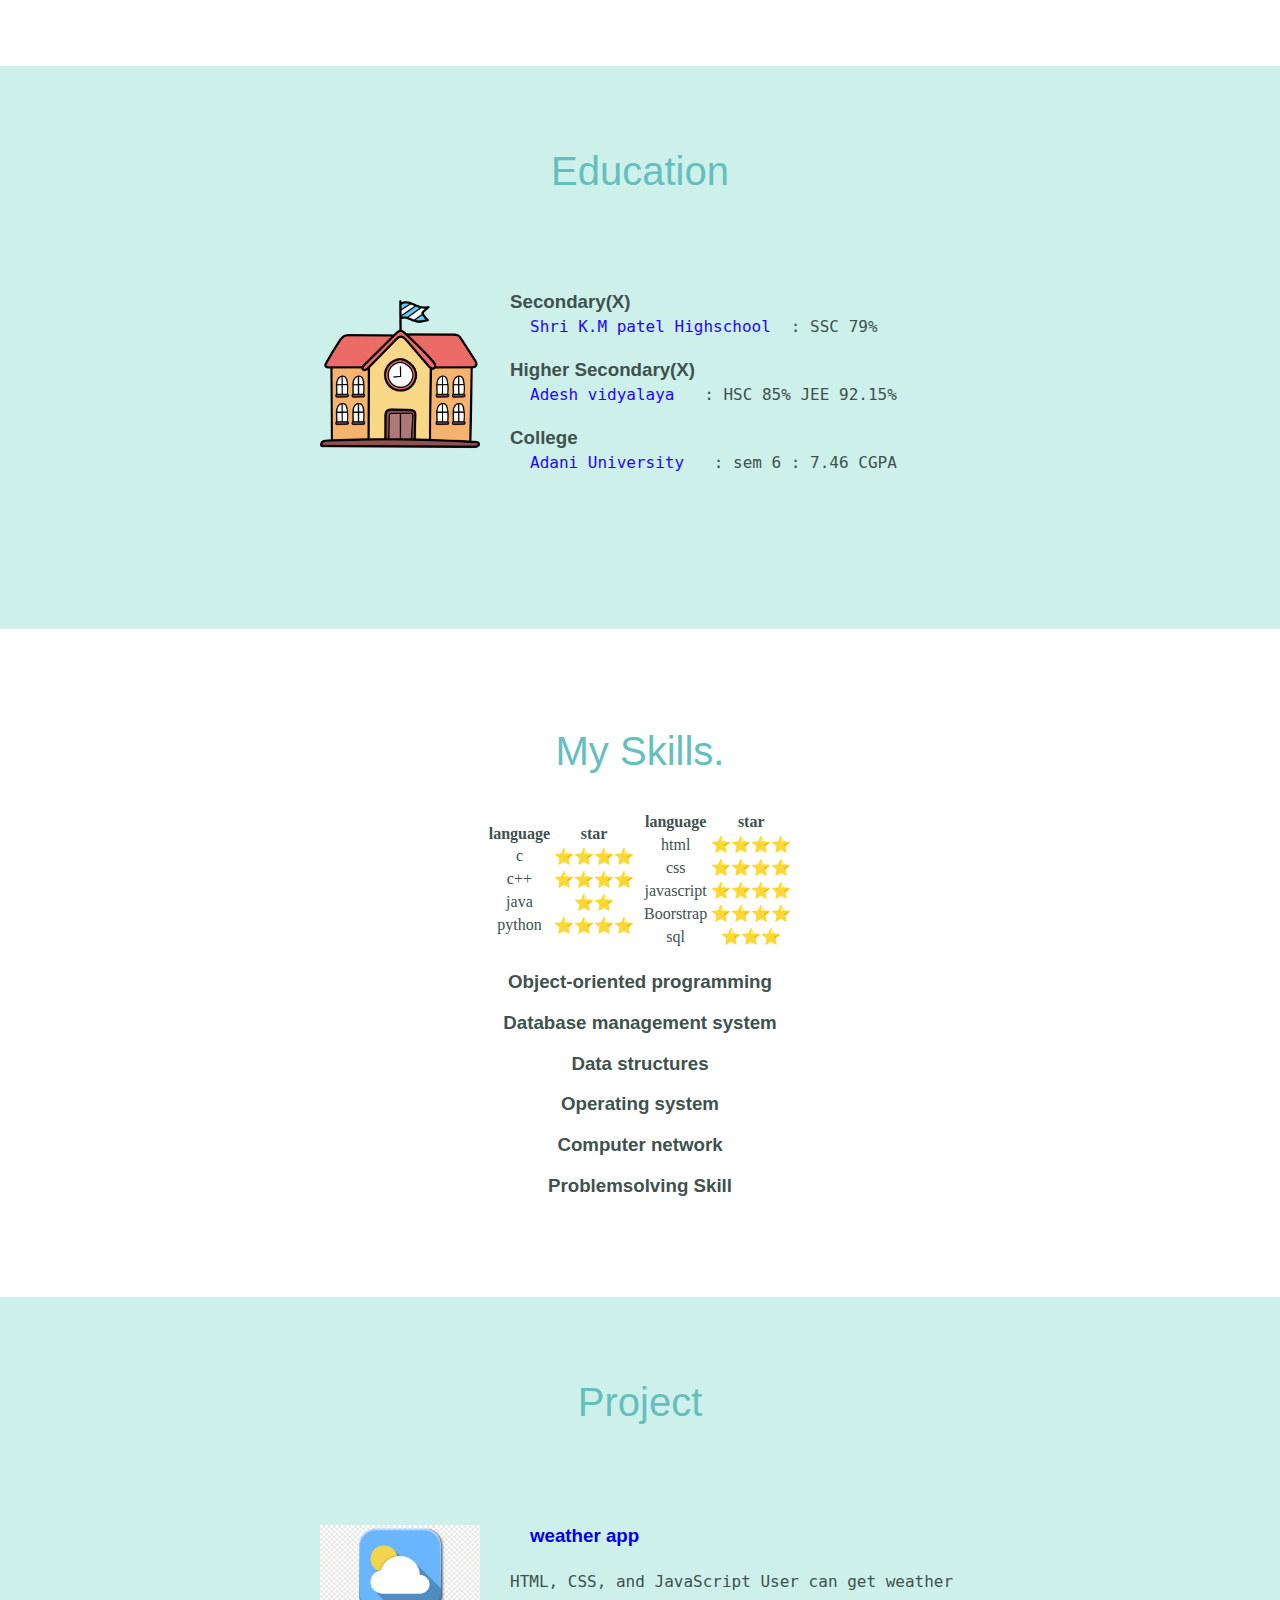
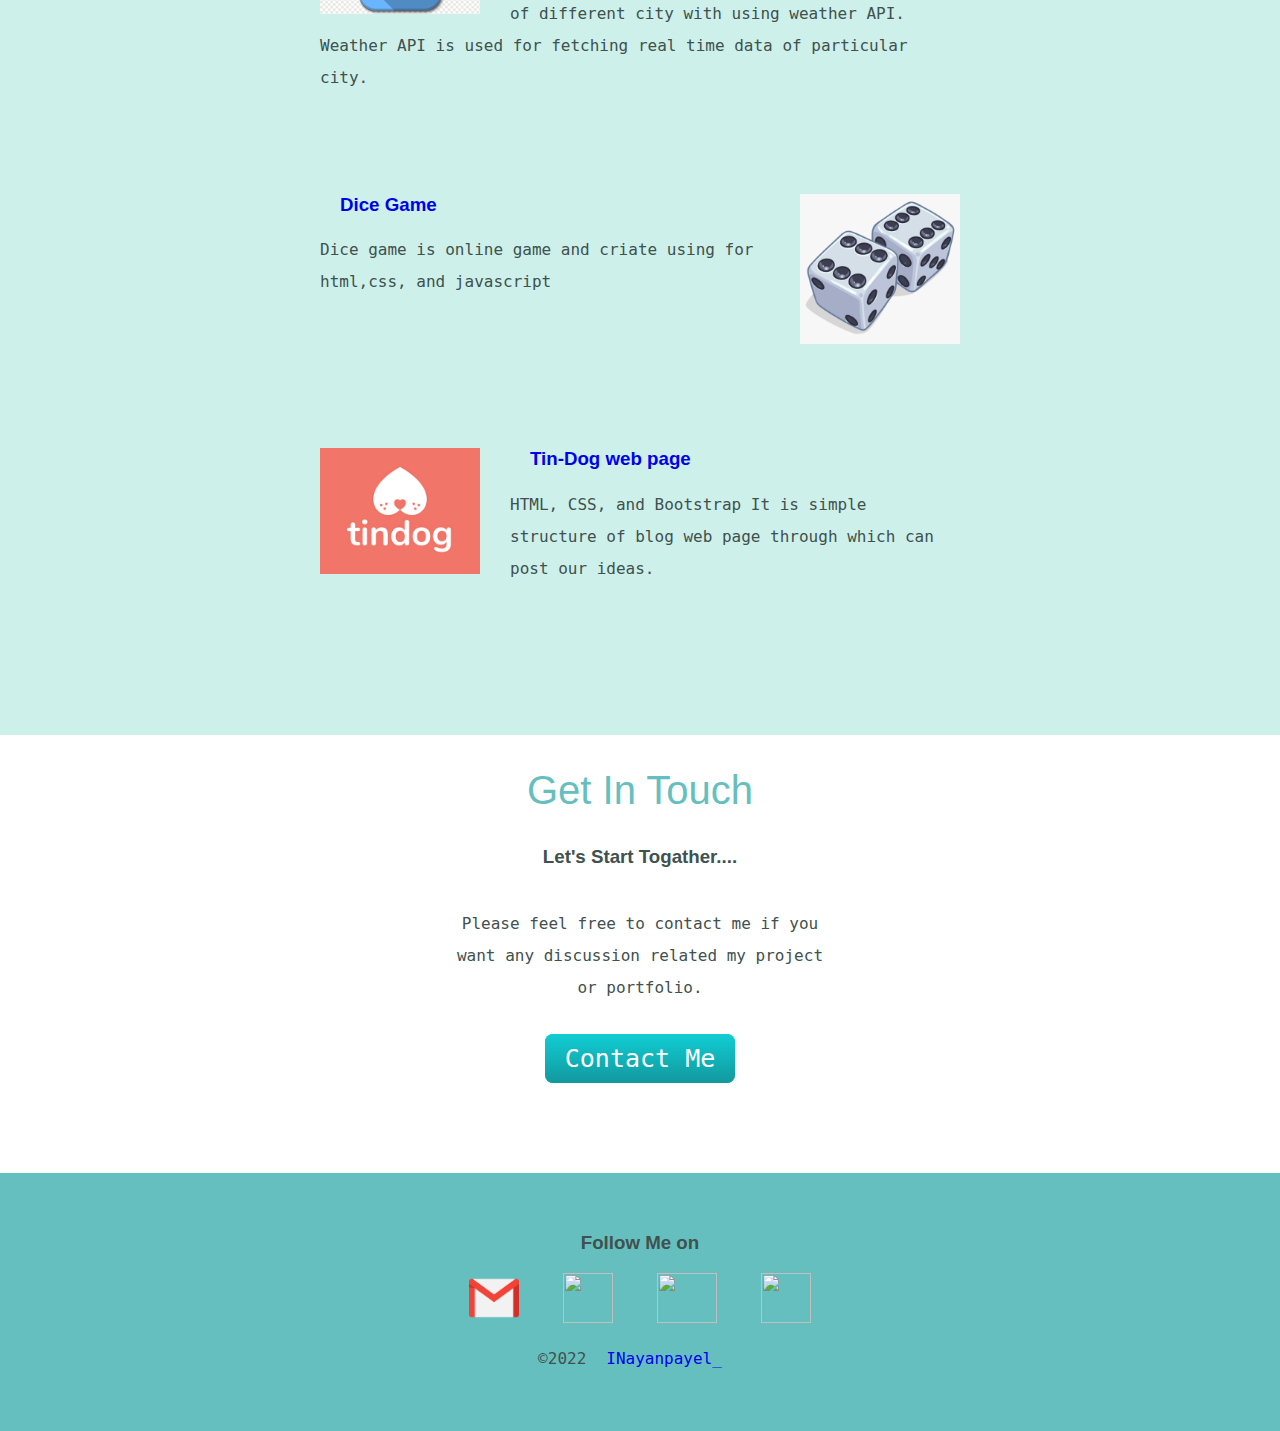
==== commit 73f6a811: "Update index.html" ====
--- a/index.html
+++ b/index.html
@@ -37,7 +37,7 @@
       <img class="skill1"  src="images/school.png" alt="">
       <h3 style=" margin-bottom: 0px;" >Secondary(X)</h3>
       
-      <p class="special" style="    margin-bottom: 0px; margin-top: 0px; "><a class="link" href="https://www.facebook.com/groups/341490006201200/"  >Shri K.M patel Highschool</a>: SSC 79%</p>
+      <p class="special" style="margin-bottom: 0px; margin-top: 0px; "><a class="link" href="https://www.facebook.com/groups/341490006201200/"  >Shri K.M patel Highschool</a>: SSC 79%</p>
       <h3 style="margin-bottom: 0px;">Higher Secondary(X)</h3>
       <p class="special" style="margin-top: 0px;"><a class="link" href="https://instagram.com/abcsciencegroup?igshid=YmMyMTA2M2Y=" >Adesh vidyalaya</a> : HSC 85%  JEE 92.15%</p>
        <h3 style="margin-bottom: 0px;">College</h3>
--- a/css/styles.css
+++ b/css/styles.css
@@ -68,6 +68,15 @@
 {
     padding-top: 0.5px;
 }
+.link{
+    color: rgb(31, 6, 252);
+
+}
+a:hover {
+    color: red;
+    background-color: transparent;
+    text-decoration: underline;
+  }
 .school-image
 {
         line-height: 0.90;
@@ -153,4 +162,4 @@
 a{
     margin:10px 20px;
     text-decoration: none;
-}+}
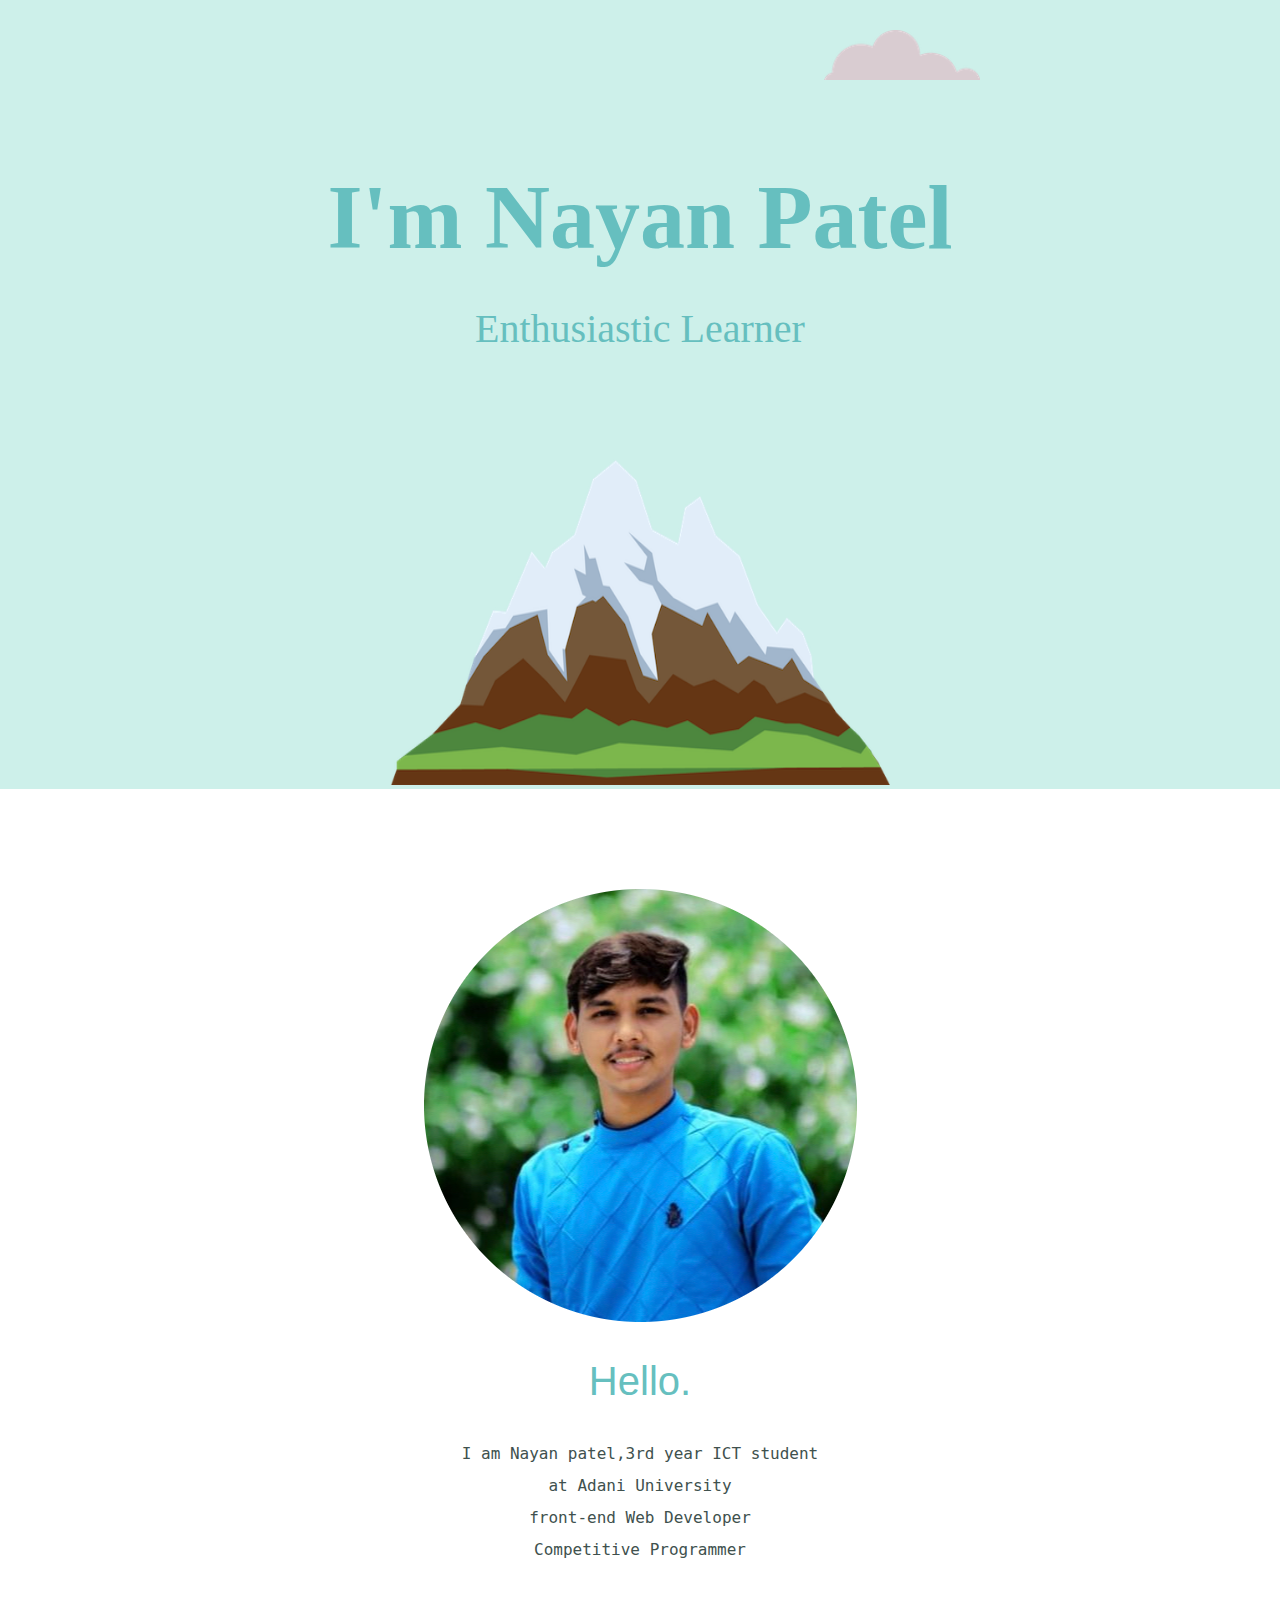
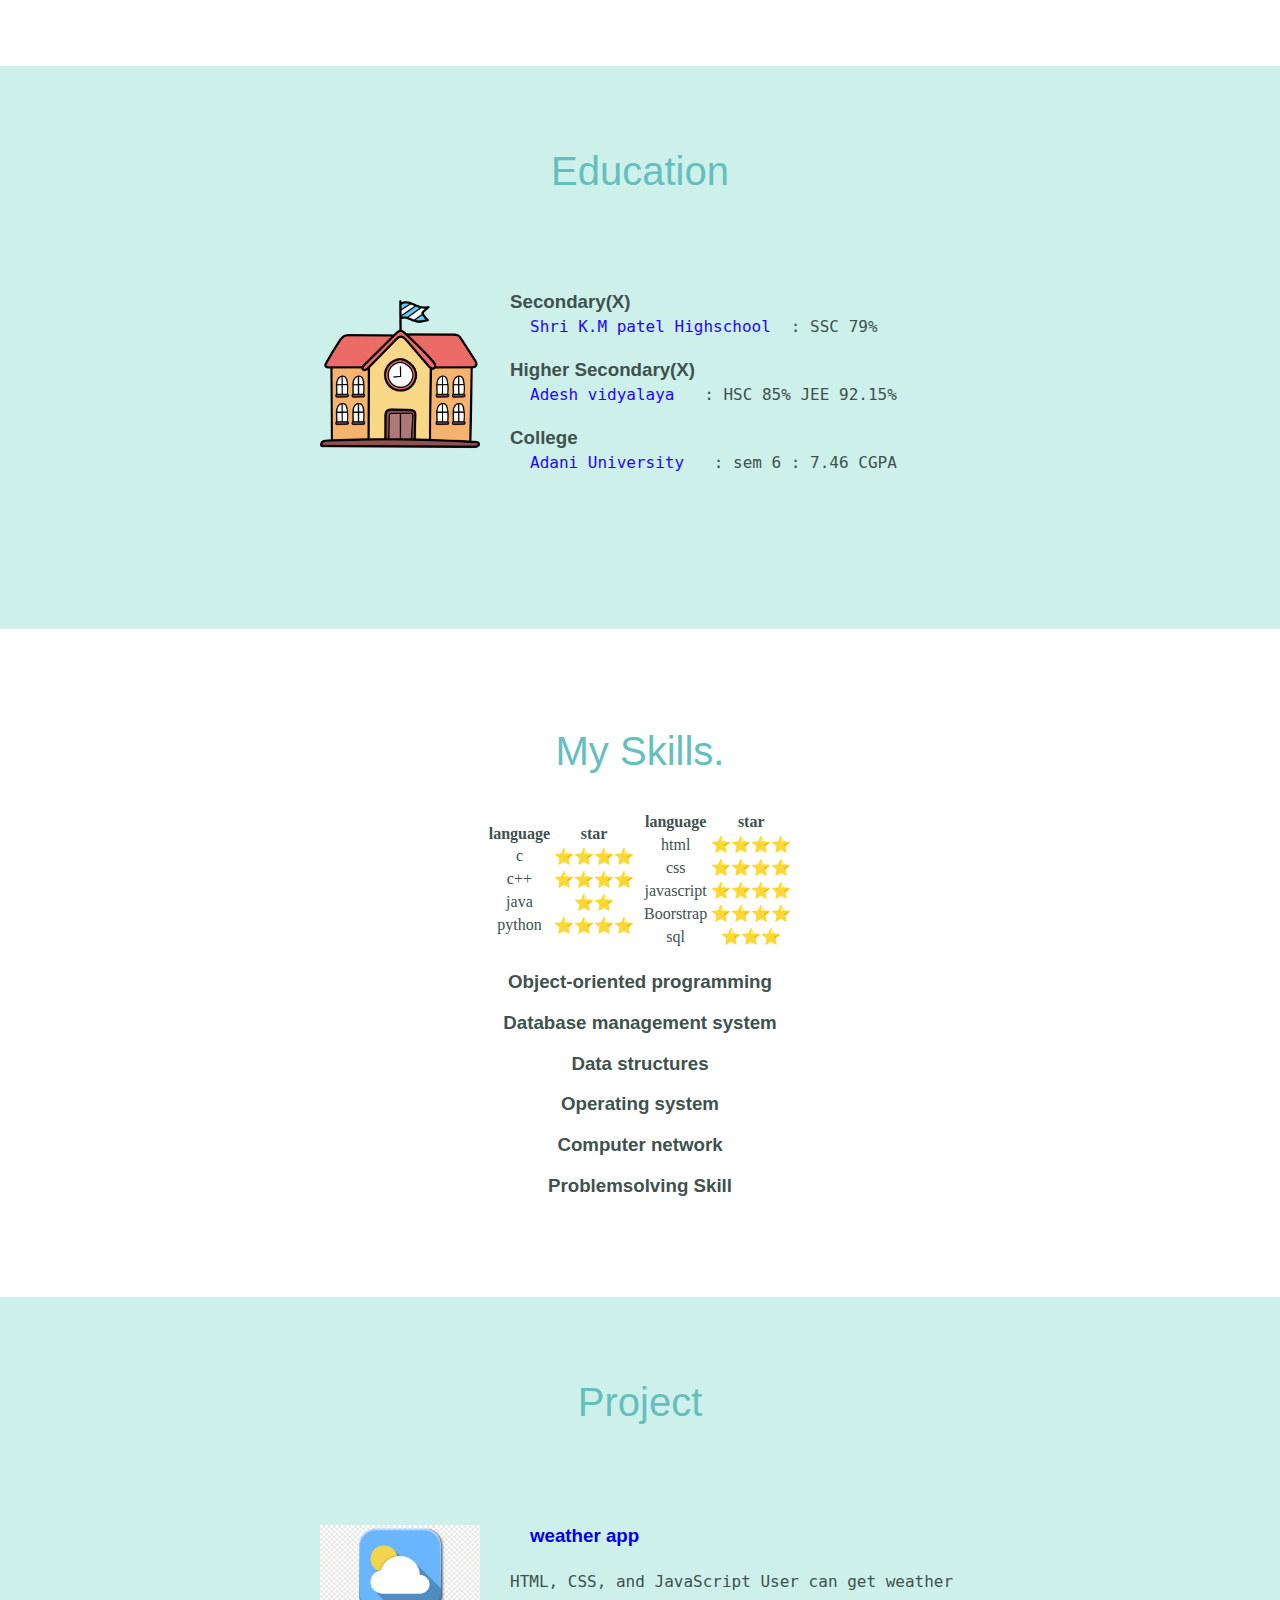
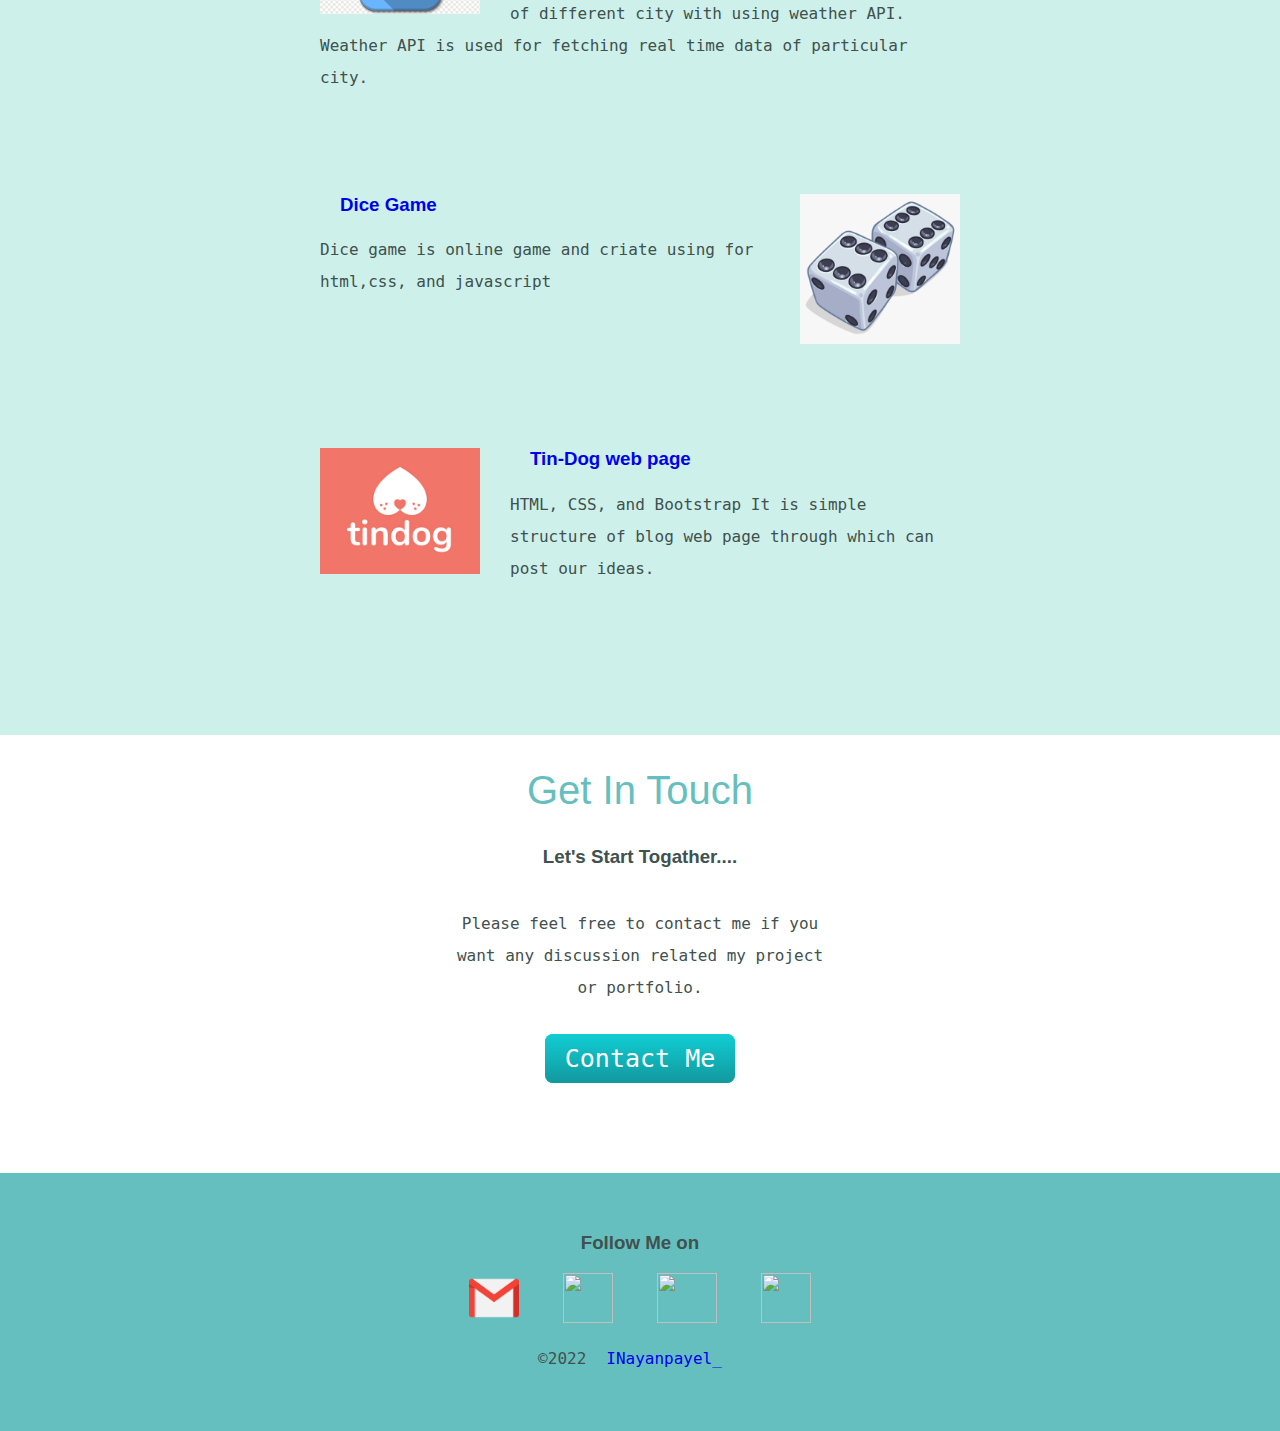
==== commit 7a34c1e9: "Update index.html" ====
--- a/index.html
+++ b/index.html
@@ -24,7 +24,7 @@
   <div class="profile" style="margin-bottom: 100px;">
     <img src="images/nayan patel- image-modified.png" alt="">
     <h2>Hello.</h2>
-    <p class="intro"> I am Nayan patel,3rd year ICT student at AIIE
+    <p class="intro"> I am Nayan patel,3rd year ICT student at Adani University
                        <br>
                       front-end Web Developer
                       <br>
